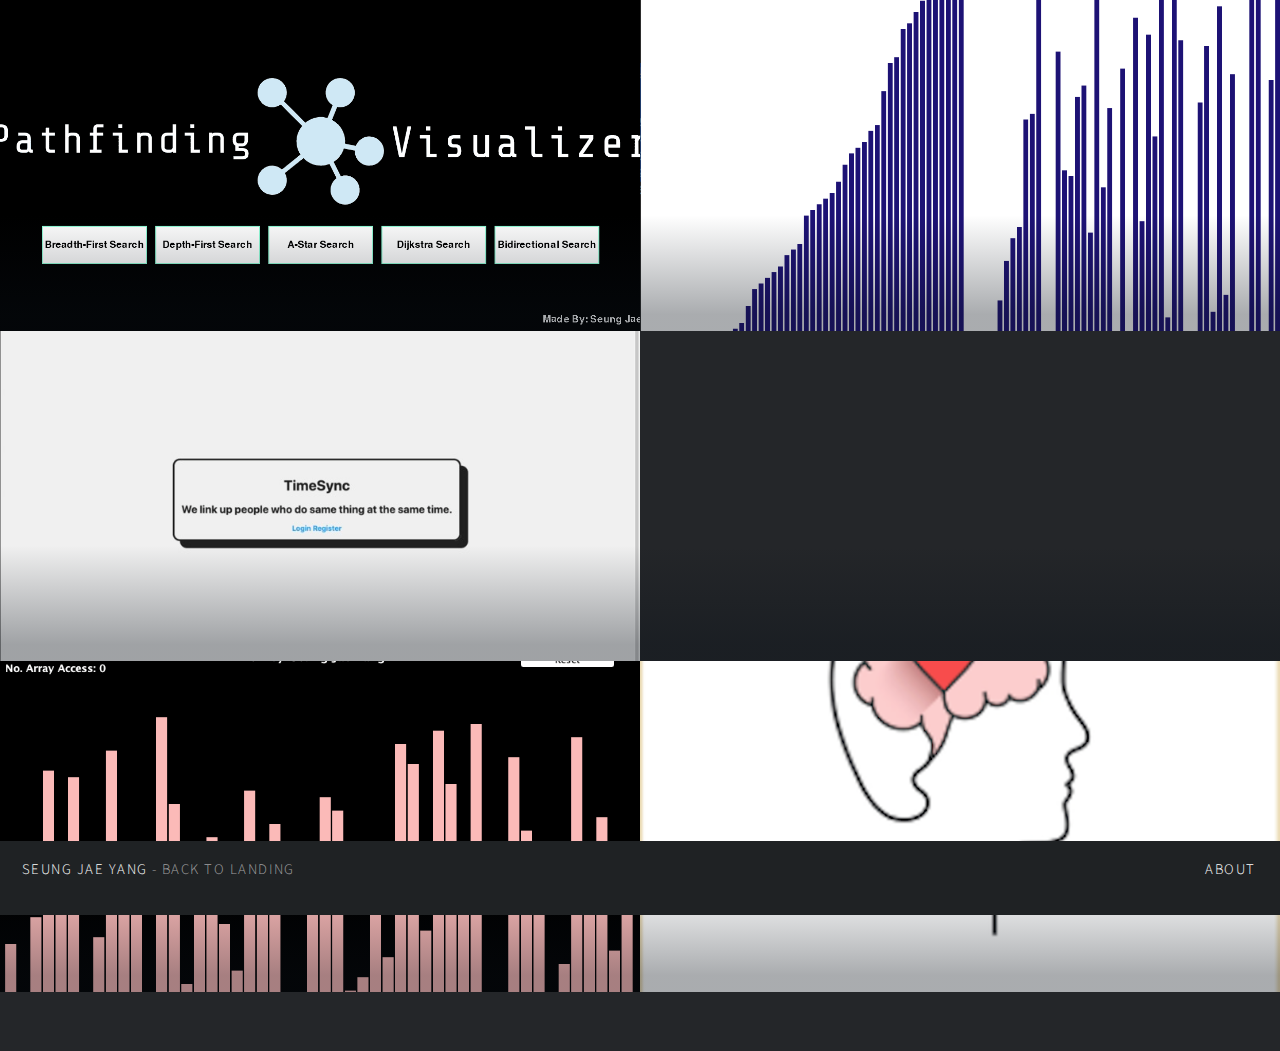
==== projects.html @ e090d608 "projects added" ====
<!DOCTYPE HTML>

<html>
	<head>
		<title>Seung Jae Yang</title>
		<meta charset="utf-8" />
		<meta name="viewport" content="width=device-width, initial-scale=1, user-scalable=no" />
		<link rel="stylesheet" href="assets/css/projects.css" />
		<noscript><link rel="stylesheet" href="assets/css/projnoscript.css" /></noscript>
	</head>
	<body class="is-preload">

		<!-- Wrapper -->
			<div id="wrapper">

				<!-- Header -->
					<header id="header">
						<h1><strong>Seung Jae Yang</strong> - <a href="index.html">Back to Landing</a></h1>
						<nav>
							<ul>
								<li><a href="#footer" class="icon solid fa-info-circle">About</a></li>
							</ul>
						</nav>
					</header>

				<!-- Main -->
					<div id="main">
						<article class="thumb">
							<a href="./assets/css/images/fulls/pathfinding.png" class="image"><img src="./assets/css/images/thumbs/PathfindingPortfolio.png" alt="" /></a>
							<div class="projectdesc">
								<h2>Pathfinding Algorithms Visualizer 
									<a href="https://github.com/seungjae02/PathfindingVisualizer" class="icon brands fa-github"></a><span class="label"></span></a>
									<a href="https://www.youtube.com/watch?v=vlqbLDaofMI&s&ab_channel=SeungJaeYangr" class="icon brands fa-youtube"></a><span class="label"></span></a>
								</h2>
								<p>An interactive <strong>Python</strong> application that visualizes five different pathfinding 
									computer algorithms for the user, including:</p>
								<li class="litem">Breadth-First Search</li>
								<li class="litem">Depth-First Search</li>
								<li class="litem">A-Star Search</li>
								<li class="litem">Dijkstra's Search</li>
								<li class="litem">Bidirectional Search</li>
							</div>
						</article>

						<article class="thumb">
							<a href="./assets/css/images/fulls/SortingPython.png" class="image"><img src="./assets/css/images/thumbs/SortingPython.png" alt="" /></a>
							<div class="projectdesc">
								<h2>Sorting Algorithms Visualizer [Python]
									<a href="https://github.com/seungjae02/Sorting-Algorithm-Visualizer" class="icon brands fa-github"></a><span class="label"></span></a>
									<a href="https://www.youtube.com/watch?v=dFHMwcinzWo&ab_channel=SeungJaeYang" class="icon brands fa-youtube"></a><span class="label"></span></a>
								</h2>
								<p>An interactive Python application that visualizes each step taken by various 
									sorting algorithms. This application visualizes:</p>
									<li class="litem">Bubble Sort</li>
									<li class="litem">Selection Sort</li>
									<li class="litem">Merge Sort</li>
									<li class="litem">Quick Sort</li>
									<li class="litem">Radix Sort</li></p>
							</div>
						</article>

						<article class="thumb">
							<a href="./assets/css/images/fulls/Timesync.jpeg" class="image"><img src="./assets/css/images/thumbs/TimesyncLanding.jpeg" alt="" /></a>
							<div class="projectdesc">
								<h2>Time Sync Web Application
									<a href="https://github.com/seungjae02/TimeSync" class="icon brands fa-github"></a><span class="label"></span></a>
									<a href="https://www.youtube.com/watch?v=Danb3oISQ84&ab_channel=SeungJaeYang" class="icon brands fa-youtube"></a><span class="label"></span></a>
									<a href="https://devpost.com/software/timesync-3tyfro" class="icon brands fa-dev"></a><span class="label"></span></a>
								</h2>
								<p>Timesync is a web app that promotes doing activities together. 
									Upon signing up, you can make daily to-do lists. 
									Timesync is capable of connecting users that are doing similar activities within similar time frames. 
									Once matches are found, users are connected through third-party social media platforms, such as Instagram.<br/> Tech stack utilized:</p>
								<li class="litem">Python</li>
								<li class="litem">Flask</li>
								<li class="litem">SQLite</li>
								<li class="litem">SQLAlchemy</li>
								<li class="litem">HTML5</li>
								<li class="litem">CSS3</li>
							</div>
						</article>

						<article class="thumb">
							<a href="./assets/css/images/fulls/Unimunch.png" class="image"><img src="./assets/css/images/thumbs/Unimunch.png" alt="" /></a>
							<div class="projectdesc">
								<h2>Unimunch Web Application
									<a href="https://github.com/seungjae02/UniMunch-Webapp" class="icon brands fa-github"></a><span class="label"></span></a>
								</h2>
								<p>A social media platform where university students can share their quick and unique food "recipes". This web application 
									was built with Model-View-Control (MVC) structure. Tech stack utilized: </p>
									<li class="litem">Ruby on Rails</li>
									<li class="litem">PostgreSQL</li>
									<li class="litem">HTML</li>
									<li class="litem">Javascript</li>
									<li class="litem">CSS</li>
									<li class="litem">Bootstrap</li><br/>
							</div>
						</article>

						<article class="thumb">
							<a href="./assets/css/images/fulls/SortingJava.png" class="image"><img src="./assets/css/images/thumbs/SortingJava.png" alt="" /></a>
							<div class="projectdesc">
								<h2>Sorting Algorithms Visualizer [Java]
									<a href="https://github.com/seungjae02/SortingAlgorithmsVisualizer" class="icon brands fa-github"></a><span class="label"></span></a>
									<a href="https://www.youtube.com/watch?v=cffeYFfyXBo&ab_channel=SeungJaeYang" class="icon brands fa-youtube"></a><span class="label"></span></a>
								</h2>
								<p>An interactive Java application that visualizes assorted sorting algorithms for the user. This application visualizes:</p>
									<li class="litem">Bubble Sort</li>
									<li class="litem">Selection Sort</li>
									<li class="litem">Insertion Sort</li>
									<li class="litem">Quick Sort</li>
							</div>
						</article>

						<article class="thumb">
							<a href="./assets/css/images/fulls/ColorMe.png" class="image"><img src="./assets/css/images/thumbs/ColorMe.png" alt="" /></a>
							<div class="projectdesc">
								<h2>ColorMe App
									<a href="https://www.youtube.com/watch?v=pkdyN1Rxsl8&ab_channel=NatalieAbraha" class="icon brands fa-youtube"></a><span class="label"></span></a>
								</h2>
								<p>Mobile application pitch to promote mental wellness. Placed top 5. <br/><br/>

									ColorMe is an 3 in one platform that combines the peak capabilities of social media, mood trackers, and mental health support to create a single app that touches on all of our generation’s psychological needs.</p>
							</div>
						</article>
					</div>

				<!-- Footer -->
					<footer id="footer" class="panel">
						<div class="inner split">
							<div>
								<section>
									<h2>I am ...</h2>
									<p><strong style="color:#00ffcc">Seung Jae Yang</strong>. Currently pursuing a Bachelor's of Applied Science in <strong style="color:#00ffcc">Computer Engineering</strong>  
										at the <a style="color:#00ffcc" href="https://www.ece.utoronto.ca/">University of Toronto</a>.<br/><br/>

										I enjoy building a range of things, social media web applications, chat bots, computer algorithms, data visualization tools, etc! <br/><br/>

										I want to build things that will deliver interesting experiences to the users.<br/><br/>

										I aspire to become a <strong style="color:#00ffcc">Software Engineer</strong>.<br/><br/>
									
									</p>
								</section>
								<section>
									<h2>Connect with me on ...</h2>
									<ul class="icons">
										<li><a href="https://www.linkedin.com/in/sj-yang/" class="icon brands fa-linkedin"><span class="label">LinkedIn</span></a></li>
										<li><a href="https://github.com/seungjae02" class="icon brands fa-github"><span class="label">Github</span></a></li>
										<li><a href="https://www.facebook.com/jay.yang.752861" class="icon brands fa-facebook-f"><span class="label">Facebook</span></a></li>
										<li><a href="seungjae.yang@mail.utoronto.ca " class="icon solid fa-envelope"><span class="label">Email</span></a></li>
									</ul>
								</section>
							</div>
							<div>
								<section>
									<img class="profilepic" src="assets/css/images/profilepic.jpg">
								</section>
							</div>
						</div>
					</footer>

			</div>

		<!-- Scripts -->
			<script src="assets/js/jquery.min.js"></script>
			<script src="assets/js/jquery.poptrox.min.js"></script>
			<script src="assets/js/browser.min.js"></script>
			<script src="assets/js/breakpoints.min.js"></script>
			<script src="assets/js/util.js"></script>
			<script src="assets/js/main.js"></script>

	</body>
</html>
---- assets/css/projects.css ----
@import url(fontawesome-all.min.css);
@import url("https://fonts.googleapis.com/css?family=Source+Sans+Pro:300,300italic,400,400italic");

/*
	Multiverse by HTML5 UP
	html5up.net | @ajlkn
	Free for personal and commercial use under the CCA 3.0 license (html5up.net/license)
*/

@-moz-keyframes spinner {
	0% {
		-moz-transform: rotate(0deg);
		-webkit-transform: rotate(0deg);
		-ms-transform: rotate(0deg);
		transform: rotate(0deg);
	}

	100% {
		-moz-transform: rotate(359deg);
		-webkit-transform: rotate(359deg);
		-ms-transform: rotate(359deg);
		transform: rotate(359deg);
	}
}

@-webkit-keyframes spinner {
	0% {
		-moz-transform: rotate(0deg);
		-webkit-transform: rotate(0deg);
		-ms-transform: rotate(0deg);
		transform: rotate(0deg);
	}

	100% {
		-moz-transform: rotate(359deg);
		-webkit-transform: rotate(359deg);
		-ms-transform: rotate(359deg);
		transform: rotate(359deg);
	}
}

@-ms-keyframes spinner {
	0% {
		-moz-transform: rotate(0deg);
		-webkit-transform: rotate(0deg);
		-ms-transform: rotate(0deg);
		transform: rotate(0deg);
	}

	100% {
		-moz-transform: rotate(359deg);
		-webkit-transform: rotate(359deg);
		-ms-transform: rotate(359deg);
		transform: rotate(359deg);
	}
}

@keyframes spinner {
	0% {
		-moz-transform: rotate(0deg);
		-webkit-transform: rotate(0deg);
		-ms-transform: rotate(0deg);
		transform: rotate(0deg);
	}

	100% {
		-moz-transform: rotate(359deg);
		-webkit-transform: rotate(359deg);
		-ms-transform: rotate(359deg);
		transform: rotate(359deg);
	}
}

html, body, div, span, applet, object,
iframe, h1, h2, h3, h4, h5, h6, p, blockquote,
pre, a, abbr, acronym, address, big, cite,
code, del, dfn, em, img, ins, kbd, q, s, samp,
small, strike, strong, sub, sup, tt, var, b,
u, i, center, dl, dt, dd, ol, ul, li, fieldset,
form, label, legend, table, caption, tbody,
tfoot, thead, tr, th, td, article, aside,
canvas, details, embed, figure, figcaption,
footer, header, hgroup, menu, nav, output, ruby,
section, summary, time, mark, audio, video {
	margin: 0;
	padding: 0;
	border: 0;
	font-size: 100%;
	font: inherit;
	vertical-align: baseline;}

article, aside, details, figcaption, figure,
footer, header, hgroup, menu, nav, section {
	display: block;}

body {
	line-height: 1;
}

ol, ul {
	list-style: none;
}

blockquote, q {
	quotes: none;
}

	blockquote:before, blockquote:after, q:before, q:after {
		content: '';
		content: none;
	}

table {
	border-collapse: collapse;
	border-spacing: 0;
}

body {
	-webkit-text-size-adjust: none;
}

mark {
	background-color: transparent;
	color: inherit;
}

input::-moz-focus-inner {
	border: 0;
	padding: 0;
}

input, select, textarea {
	-moz-appearance: none;
	-webkit-appearance: none;
	-ms-appearance: none;
	appearance: none;
}

/* Basic */

	@-ms-viewport {
		width: device-width;
	}

	body {
		-ms-overflow-style: scrollbar;
	}

	@media screen and (max-width: 480px) {

		html, body {
			min-width: 320px;
		}

	}

	html {
		box-sizing: border-box;
	}

	*, *:before, *:after {
		box-sizing: inherit;
	}

	body {
		background: #242629;
	}

		body.is-preload *, body.is-preload *:before, body.is-preload *:after {
			-moz-animation: none !important;
			-webkit-animation: none !important;
			-ms-animation: none !important;
			animation: none !important;
			-moz-transition: none !important;
			-webkit-transition: none !important;
			-ms-transition: none !important;
			transition: none !important;
		}

		body.is-resizing *, body.is-resizing *:before, body.is-resizing *:after {
			-moz-animation: none !important;
			-webkit-animation: none !important;
			-ms-animation: none !important;
			animation: none !important;
			-moz-transition: none !important;
			-webkit-transition: none !important;
			-ms-transition: none !important;
			transition: none !important;
		}

/* Type */

	body, input, select, textarea {
		color: #a0a0a1;
		font-family: "Source Sans Pro", Helvetica, sans-serif;
		font-size: 15pt;
		font-weight: 300;
		letter-spacing: 0.025em;
		line-height: 1.65;
	}

		@media screen and (max-width: 1680px) {

			body, input, select, textarea {
				font-size: 11pt;
			}

		}

	a {
		-moz-transition: color 0.2s ease-in-out, border-bottom-color 0.2s ease-in-out;
		-webkit-transition: color 0.2s ease-in-out, border-bottom-color 0.2s ease-in-out;
		-ms-transition: color 0.2s ease-in-out, border-bottom-color 0.2s ease-in-out;
		transition: color 0.2s ease-in-out, border-bottom-color 0.2s ease-in-out;
		border-bottom: dotted 1px;
		color: #34a58e;
		text-decoration: none;
	}

		a:hover {
			border-bottom-color: transparent;
			color: #34a58e !important;
		}

	strong, b {
		color: #ffffff;
		font-weight: 300;
	}

	em, i {
		font-style: italic;
	}

	p {
		margin: 0 0 2em 0;
		font-size: 1.25em;
		opacity: initial;
	}

	h1, h2, h3, h4, h5, h6 {
		color: #ffffff;
		font-weight: 300;
		letter-spacing: 0.1em;
		line-height: 1.5;
		margin: 0 0 1em 0;
		text-transform: uppercase;
	}

		h1 a, h2 a, h3 a, h4 a, h5 a, h6 a {
			color: inherit;
			text-decoration: none;
		}

	h1 {
		font-size: 2em;
	}

	h2 {
		font-size: 1.8em;
		font-weight: 500;
	}

	h3 {
		font-size: 1.1em;
	}

	h4 {
		font-size: 1em;
	}

	h5 {
		font-size: 0.9em;
	}

	h6 {
		font-size: 0.7em;
	}

	@media screen and (max-width: 736px) {

		h2 {
			font-size: 2em;
			font-weight: 500;
		}

		h3 {
			font-size: 0.9em;
		}

		h4 {
			font-size: 0.8em;
		}

		h5 {
			font-size: 0.7em;
		}

		h6 {
			font-size: 0.7em;
		}

	}

	sub {
		font-size: 0.8em;
		position: relative;
		top: 0.5em;
	}

	sup {
		font-size: 0.8em;
		position: relative;
		top: -0.5em;
	}

	blockquote {
		border-left: 4px #36383c;
		font-style: italic;
		margin: 0 0 2em 0;
		padding: 0.5em 0 0.5em 2em;
	}

	code {
		background: #34363b;
		border: solid 1px #36383c;
		font-family: "Courier New", monospace;
		font-size: 0.9em;
		margin: 0 0.25em;
		padding: 0.25em 0.65em;
	}

	pre {
		-webkit-overflow-scrolling: touch;
		font-family: "Courier New", monospace;
		font-size: 0.9em;
		margin: 0 0 2em 0;
	}

		pre code {
			display: block;
			line-height: 1.75;
			padding: 1em 1.5em;
			overflow-x: auto;
		}

	hr {
		border: 0;
		border-bottom: solid 1px #36383c;
		margin: 2em 0;
	}

		hr.major {
			margin: 3em 0;
		}

	.align-left {
		text-align: left;
	}

	.align-center {
		text-align: center;
	}

	.align-right {
		text-align: right;
	}

/* Button */

	input[type="submit"],
	input[type="reset"],
	input[type="button"],
	button,
	.button {
		-moz-appearance: none;
		-webkit-appearance: none;
		-ms-appearance: none;
		appearance: none;
		-moz-transition: background-color 0.2s ease-in-out, box-shadow 0.2s ease-in-out, color 0.2s ease-in-out;
		-webkit-transition: background-color 0.2s ease-in-out, box-shadow 0.2s ease-in-out, color 0.2s ease-in-out;
		-ms-transition: background-color 0.2s ease-in-out, box-shadow 0.2s ease-in-out, color 0.2s ease-in-out;
		transition: background-color 0.2s ease-in-out, box-shadow 0.2s ease-in-out, color 0.2s ease-in-out;
		background-color: transparent;
		border: 0;
		border-radius: 0;
		box-shadow: inset 0 0 0 2px #36383c;
		color: #ffffff !important;
		cursor: pointer;
		display: inline-block;
		font-size: 0.9em;
		font-weight: 300;
		height: 3.05556em;
		letter-spacing: 0.1em;
		line-height: 3.05556em;
		padding: 0 2.5em;
		text-align: center;
		text-decoration: none;
		text-transform: uppercase;
		white-space: nowrap;
	}

		input[type="submit"]:hover,
		input[type="reset"]:hover,
		input[type="button"]:hover,
		button:hover,
		.button:hover {
			box-shadow: inset 0 0 0 2px #34a58e;
			color: #34a58e !important;
		}

			input[type="submit"]:hover:active,
			input[type="reset"]:hover:active,
			input[type="button"]:hover:active,
			button:hover:active,
			.button:hover:active {
				background-color: rgba(52, 165, 142, 0.15);
				color: #34a58e !important;
			}

		input[type="submit"].icon,
		input[type="reset"].icon,
		input[type="button"].icon,
		button.icon,
		.button.icon {
			padding-left: 1.35em;
		}

			input[type="submit"].icon:before,
			input[type="reset"].icon:before,
			input[type="button"].icon:before,
			button.icon:before,
			.button.icon:before {
				margin-right: 0.5em;
			}

		input[type="submit"].fit,
		input[type="reset"].fit,
		input[type="button"].fit,
		button.fit,
		.button.fit {
			width: 100%;
		}

		input[type="submit"].small,
		input[type="reset"].small,
		input[type="button"].small,
		button.small,
		.button.small {
			font-size: 0.8em;
		}

		input[type="submit"].large,
		input[type="reset"].large,
		input[type="button"].large,
		button.large,
		.button.large {
			font-size: 1.35em;
		}

		input[type="submit"].primary,
		input[type="reset"].primary,
		input[type="button"].primary,
		button.primary,
		.button.primary {
			background-color: #34a58e;
			box-shadow: none;
		}

			input[type="submit"].primary:hover,
			input[type="reset"].primary:hover,
			input[type="button"].primary:hover,
			button.primary:hover,
			.button.primary:hover {
				background-color: #47c5ab;
				color: #ffffff !important;
			}

				input[type="submit"].primary:hover:active,
				input[type="reset"].primary:hover:active,
				input[type="button"].primary:hover:active,
				button.primary:hover:active,
				.button.primary:hover:active {
					background-color: #287e6d;
				}

		input[type="submit"].disabled, input[type="submit"]:disabled,
		input[type="reset"].disabled,
		input[type="reset"]:disabled,
		input[type="button"].disabled,
		input[type="button"]:disabled,
		button.disabled,
		button:disabled,
		.button.disabled,
		.button:disabled {
			pointer-events: none;
			opacity: 0.35;
		}

/* Form */

	form {
		margin: 0 0 2em 0;
	}

		form > :last-child {
			margin-bottom: 0;
		}

		form > .fields {
			display: -moz-flex;
			display: -webkit-flex;
			display: -ms-flex;
			display: flex;
			-moz-flex-wrap: wrap;
			-webkit-flex-wrap: wrap;
			-ms-flex-wrap: wrap;
			flex-wrap: wrap;
			width: calc(100% + 3em);
			margin: -1.5em 0 2em -1.5em;
		}

			form > .fields > .field {
				-moz-flex-grow: 0;
				-webkit-flex-grow: 0;
				-ms-flex-grow: 0;
				flex-grow: 0;
				-moz-flex-shrink: 0;
				-webkit-flex-shrink: 0;
				-ms-flex-shrink: 0;
				flex-shrink: 0;
				padding: 1.5em 0 0 1.5em;
				width: calc(100% - 1.5em);
			}

				form > .fields > .field.half {
					width: calc(50% - 0.75em);
				}

				form > .fields > .field.third {
					width: calc(100%/3 - 0.5em);
				}

				form > .fields > .field.quarter {
					width: calc(25% - 0.375em);
				}

		@media screen and (max-width: 736px) {

			form > .fields {
				width: calc(100% + 3em);
				margin: -1.5em 0 2em -1.5em;
			}

				form > .fields > .field {
					padding: 1.5em 0 0 1.5em;
					width: calc(100% - 1.5em);
				}

					form > .fields > .field.half {
						width: calc(100% - 1.5em);
					}

					form > .fields > .field.third {
						width: calc(100% - 1.5em);
					}

					form > .fields > .field.quarter {
						width: calc(100% - 1.5em);
					}

		}

	label {
		color: #ffffff;
		display: block;
		font-size: 0.9em;
		font-weight: 300;
		margin: 0 0 1em 0;
	}

	input[type="text"],
	input[type="password"],
	input[type="email"],
	input[type="tel"],
	input[type="search"],
	input[type="url"],
	select,
	textarea {
		-moz-appearance: none;
		-webkit-appearance: none;
		-ms-appearance: none;
		appearance: none;
		background: #34363b;
		border: 0;
		border-radius: 0;
		color: #a0a0a1;
		display: block;
		outline: 0;
		padding: 0 1em;
		text-decoration: none;
		width: 100%;
	}

		input[type="text"]:invalid,
		input[type="password"]:invalid,
		input[type="email"]:invalid,
		input[type="tel"]:invalid,
		input[type="search"]:invalid,
		input[type="url"]:invalid,
		select:invalid,
		textarea:invalid {
			box-shadow: none;
		}

		input[type="text"]:focus,
		input[type="password"]:focus,
		input[type="email"]:focus,
		input[type="tel"]:focus,
		input[type="search"]:focus,
		input[type="url"]:focus,
		select:focus,
		textarea:focus {
			box-shadow: inset 0 0 0 2px #34a58e;
		}

	select {
		background-image: url("data:image/svg+xml;charset=utf8,%3Csvg xmlns='http://www.w3.org/2000/svg' width='40' height='40' preserveAspectRatio='none' viewBox='0 0 40 40'%3E%3Cpath d='M9.4,12.3l10.4,10.4l10.4-10.4c0.2-0.2,0.5-0.4,0.9-0.4c0.3,0,0.6,0.1,0.9,0.4l3.3,3.3c0.2,0.2,0.4,0.5,0.4,0.9 c0,0.4-0.1,0.6-0.4,0.9L20.7,31.9c-0.2,0.2-0.5,0.4-0.9,0.4c-0.3,0-0.6-0.1-0.9-0.4L4.3,17.3c-0.2-0.2-0.4-0.5-0.4-0.9 c0-0.4,0.1-0.6,0.4-0.9l3.3-3.3c0.2-0.2,0.5-0.4,0.9-0.4S9.1,12.1,9.4,12.3z' fill='%2336383c' /%3E%3C/svg%3E");
		background-size: 1.25rem;
		background-repeat: no-repeat;
		background-position: calc(100% - 1rem) center;
		height: 2.75em;
		padding-right: 2.75em;
		text-overflow: ellipsis;
	}

		select option {
			color: #ffffff;
			background: #242629;
		}

		select:focus::-ms-value {
			background-color: transparent;
		}

		select::-ms-expand {
			display: none;
		}

	input[type="text"],
	input[type="password"],
	input[type="email"],
	input[type="tel"],
	input[type="search"],
	input[type="url"],
	select {
		height: 2.75em;
	}

	textarea {
		padding: 0.75em 1em;
	}

	input[type="checkbox"],
	input[type="radio"] {
		-moz-appearance: none;
		-webkit-appearance: none;
		-ms-appearance: none;
		appearance: none;
		display: block;
		float: left;
		margin-right: -2em;
		opacity: 0;
		width: 1em;
		z-index: -1;
	}

		input[type="checkbox"] + label,
		input[type="radio"] + label {
			text-decoration: none;
			color: #a0a0a1;
			cursor: pointer;
			display: inline-block;
			font-size: 1em;
			font-weight: 300;
			padding-left: 2.4em;
			padding-right: 0.75em;
			position: relative;
		}

			input[type="checkbox"] + label:before,
			input[type="radio"] + label:before {
				-moz-osx-font-smoothing: grayscale;
				-webkit-font-smoothing: antialiased;
				display: inline-block;
				font-style: normal;
				font-variant: normal;
				text-rendering: auto;
				line-height: 1;
				text-transform: none !important;
				font-family: 'Font Awesome 5 Free';
				font-weight: 900;
			}

			input[type="checkbox"] + label:before,
			input[type="radio"] + label:before {
				background: #34363b;
				content: '';
				display: inline-block;
				font-size: 0.8em;
				height: 2.0625em;
				left: 0;
				line-height: 2.0625em;
				position: absolute;
				text-align: center;
				top: 0;
				width: 2.0625em;
			}

		input[type="checkbox"]:checked + label:before,
		input[type="radio"]:checked + label:before {
			background: #34a58e;
			border-color: #34a58e;
			color: #ffffff;
			content: '\f00c';
		}

		input[type="checkbox"]:focus + label:before,
		input[type="radio"]:focus + label:before {
			box-shadow: 0 0 0 2px #34a58e;
		}

	input[type="radio"] + label:before {
		border-radius: 100%;
	}

	::-webkit-input-placeholder {
		color: #707071 !important;
		opacity: 1.0;
	}

	:-moz-placeholder {
		color: #707071 !important;
		opacity: 1.0;
	}

	::-moz-placeholder {
		color: #707071 !important;
		opacity: 1.0;
	}

	:-ms-input-placeholder {
		color: #707071 !important;
		opacity: 1.0;
	}

/* Icon */

	.icon {
		text-decoration: none;
		border-bottom: none;
		position: relative;
	}

		.icon:before {
			-moz-osx-font-smoothing: grayscale;
			-webkit-font-smoothing: antialiased;
			display: inline-block;
			font-style: normal;
			font-variant: normal;
			text-rendering: auto;
			line-height: 1;
			text-transform: none !important;
			font-family: 'Font Awesome 5 Free';
			font-weight: 400;
		}

		.icon > .label {
			display: none;
		}

		.icon:before {
			line-height: inherit;
		}

		.icon.solid:before {
			font-weight: 900;
		}

		.icon.brands:before {
			font-family: 'Font Awesome 5 Brands';
		}

/* List */

	ol {
		list-style: decimal;
		margin: 0 0 2em 0;
		padding-left: 1.25em;
	}

		ol li {
			padding-left: 0.25em;
		}

	ul {
		list-style: disc;
		margin: 0 0 2em 0;
		padding-left: 1em;
	}

		ul li {
			padding-left: 0.5em;
		}

		ul.alt {
			list-style: none;
			padding-left: 0;
		}

			ul.alt li {
				border-top: solid 1px #36383c;
				padding: 0.5em 0;
			}

				ul.alt li:first-child {
					border-top: 0;
					padding-top: 0;
				}

	dl {
		margin: 0 0 2em 0;
	}

		dl dt {
			display: block;
			font-weight: 300;
			margin: 0 0 1em 0;
		}

		dl dd {
			margin-left: 2em;
		}

/* Actions */

	ul.actions {
		display: -moz-flex;
		display: -webkit-flex;
		display: -ms-flex;
		display: flex;
		cursor: default;
		list-style: none;
		margin-left: -1em;
		padding-left: 0;
	}

		ul.actions li {
			padding: 0 0 0 1em;
			vertical-align: middle;
		}

		ul.actions.special {
			-moz-justify-content: center;
			-webkit-justify-content: center;
			-ms-justify-content: center;
			justify-content: center;
			width: 100%;
			margin-left: 0;
		}

			ul.actions.special li:first-child {
				padding-left: 0;
			}

		ul.actions.stacked {
			-moz-flex-direction: column;
			-webkit-flex-direction: column;
			-ms-flex-direction: column;
			flex-direction: column;
			margin-left: 0;
		}

			ul.actions.stacked li {
				padding: 1.3em 0 0 0;
			}

				ul.actions.stacked li:first-child {
					padding-top: 0;
				}

		ul.actions.fit {
			width: calc(100% + 1em);
		}

			ul.actions.fit li {
				-moz-flex-grow: 1;
				-webkit-flex-grow: 1;
				-ms-flex-grow: 1;
				flex-grow: 1;
				-moz-flex-shrink: 1;
				-webkit-flex-shrink: 1;
				-ms-flex-shrink: 1;
				flex-shrink: 1;
				width: 100%;
			}

				ul.actions.fit li > * {
					width: 100%;
				}

			ul.actions.fit.stacked {
				width: 100%;
			}

		@media screen and (max-width: 480px) {

			ul.actions:not(.fixed) {
				-moz-flex-direction: column;
				-webkit-flex-direction: column;
				-ms-flex-direction: column;
				flex-direction: column;
				margin-left: 0;
				width: 100% !important;
			}

				ul.actions:not(.fixed) li {
					-moz-flex-grow: 1;
					-webkit-flex-grow: 1;
					-ms-flex-grow: 1;
					flex-grow: 1;
					-moz-flex-shrink: 1;
					-webkit-flex-shrink: 1;
					-ms-flex-shrink: 1;
					flex-shrink: 1;
					padding: 1em 0 0 0;
					text-align: center;
					width: 100%;
				}

					ul.actions:not(.fixed) li > * {
						width: 100%;
					}

					ul.actions:not(.fixed) li:first-child {
						padding-top: 0;
					}

					ul.actions:not(.fixed) li input[type="submit"],
					ul.actions:not(.fixed) li input[type="reset"],
					ul.actions:not(.fixed) li input[type="button"],
					ul.actions:not(.fixed) li button,
					ul.actions:not(.fixed) li .button {
						width: 100%;
					}

						ul.actions:not(.fixed) li input[type="submit"].icon:before,
						ul.actions:not(.fixed) li input[type="reset"].icon:before,
						ul.actions:not(.fixed) li input[type="button"].icon:before,
						ul.actions:not(.fixed) li button.icon:before,
						ul.actions:not(.fixed) li .button.icon:before {
							margin-left: -0.5rem;
						}

		}

/* Icons */

	ul.icons {
		cursor: default;
		list-style: none;
		padding-left: 0;
	}

		ul.icons li {
			display: inline-block;
			padding: 0 1em 0 0;
		}

			ul.icons li:last-child {
				padding-right: 0;
			}

			ul.icons li .icon {
				color: #505051;
			}

				ul.icons li .icon:before {
					font-size: 1.5em;
				}

/* Table */

	.table-wrapper {
		-webkit-overflow-scrolling: touch;
		overflow-x: auto;
	}

	table {
		margin: 0 0 2em 0;
		width: 100%;
	}

		table tbody tr {
			border: solid 1px #36383c;
			border-left: 0;
			border-right: 0;
		}

			table tbody tr:nth-child(2n + 1) {
				background-color: #34363b;
			}

		table td {
			padding: 0.75em 0.75em;
		}

		table th {
			color: #ffffff;
			font-size: 0.9em;
			font-weight: 300;
			padding: 0 0.75em 0.75em 0.75em;
			text-align: left;
		}

		table thead {
			border-bottom: solid 2px #36383c;
		}

		table tfoot {
			border-top: solid 2px #36383c;
		}

		table.alt {
			border-collapse: separate;
		}

			table.alt tbody tr td {
				border: solid 1px #36383c;
				border-left-width: 0;
				border-top-width: 0;
			}

				table.alt tbody tr td:first-child {
					border-left-width: 1px;
				}

			table.alt tbody tr:first-child td {
				border-top-width: 1px;
			}

			table.alt thead {
				border-bottom: 0;
			}

			table.alt tfoot {
				border-top: 0;
			}

/* Panel */

	.panel {
		padding: 4em 4em 2em 4em ;
		-moz-transform: translateY(100vh);
		-webkit-transform: translateY(100vh);
		-ms-transform: translateY(100vh);
		transform: translateY(100vh);
		-moz-transition: -moz-transform 0.5s ease;
		-webkit-transition: -webkit-transform 0.5s ease;
		-ms-transition: -ms-transform 0.5s ease;
		transition: transform 0.5s ease;
		-webkit-overflow-scrolling: touch;
		background: rgba(36, 38, 41, 0.975);
		bottom: 4em;
		left: 0;
		max-height: calc(80vh - 4em);
		overflow-y: auto;
		position: fixed;
		width: 100%;
		z-index: 10001;
	}

		.panel.active {
			-moz-transform: translateY(1px);
			-webkit-transform: translateY(1px);
			-ms-transform: translateY(1px);
			transform: translateY(1px);
		}

		.panel > .inner {
			margin: 0 auto;
			max-width: 100%;
			width: 75em;
		}

			.panel > .inner.split {
				display: -moz-flex;
				display: -webkit-flex;
				display: -ms-flex;
				display: flex;
			}

				.panel > .inner.split > div {
					margin-left: 4em;
					width: 50%;
				}

				.panel > .inner.split > :first-child {
					margin-left: 0;
				}

		.panel > .closer {
			-moz-transition: opacity 0.2s ease-in-out;
			-webkit-transition: opacity 0.2s ease-in-out;
			-ms-transition: opacity 0.2s ease-in-out;
			transition: opacity 0.2s ease-in-out;
			background-image: url("images/close.svg");
			background-position: center;
			background-repeat: no-repeat;
			background-size: 3em;
			cursor: pointer;
			height: 5em;
			opacity: 0.25;
			position: absolute;
			right: 0;
			top: 0;
			width: 5em;
			z-index: 2;
		}

			.panel > .closer:hover {
				opacity: 1.0;
			}

		@media screen and (max-width: 1280px) {

			.panel {
				padding: 3em 3em 1em 3em ;
			}

				.panel > .inner.split > div {
					margin-left: 3em;
				}

				.panel > .closer {
					background-size: 2.5em;
					background-position: 75% 25%;
				}

		}

		@media screen and (max-width: 980px) {

			.panel > .inner.split {
				-moz-flex-direction: column;
				-webkit-flex-direction: column;
				-ms-flex-direction: column;
				flex-direction: column;
			}

				.panel > .inner.split > div {
					margin-left: 0;
					width: 100%;
				}

		}

		@media screen and (max-width: 736px) {

			.panel {
				-moz-transform: translateY(-100vh);
				-webkit-transform: translateY(-100vh);
				-ms-transform: translateY(-100vh);
				transform: translateY(-100vh);
				padding: 4em 2em 2em 2em ;
				bottom: auto;
				top: calc(4em - 1px);
			}

				.panel.active {
					-moz-transform: translateY(0);
					-webkit-transform: translateY(0);
					-ms-transform: translateY(0);
					transform: translateY(0);
				}

		}

/* Poptrox Popup */

	.poptrox-overlay {
		-webkit-tap-highlight-color: rgba(255, 255, 255, 0);
	}

	.poptrox-popup {
		background: rgba(31, 34, 36, 0.925);
		box-shadow: 0 1em 3em 0.5em rgba(0, 0, 0, 0.25);
		cursor: default;
	}

		.poptrox-popup:before {
			-moz-transition: opacity 0.2s ease-in-out;
			-webkit-transition: opacity 0.2s ease-in-out;
			-ms-transition: opacity 0.2s ease-in-out;
			transition: opacity 0.2s ease-in-out;
			background-image: -moz-linear-gradient(to left, rgba(31,34,36,0.35), rgba(31,34,36,0) 10em, rgba(31,34,36,0)), -moz-linear-gradient(to right, rgba(31,34,36,0.35), rgba(31,34,36,0) 10em, rgba(31,34,36,0));
			background-image: -webkit-linear-gradient(to left, rgba(31,34,36,0.35), rgba(31,34,36,0) 10em, rgba(31,34,36,0)), -webkit-linear-gradient(to right, rgba(31,34,36,0.35), rgba(31,34,36,0) 10em, rgba(31,34,36,0));
			background-image: -ms-linear-gradient(to left, rgba(31,34,36,0.35), rgba(31,34,36,0) 10em, rgba(31,34,36,0)), -ms-linear-gradient(to right, rgba(31,34,36,0.35), rgba(31,34,36,0) 10em, rgba(31,34,36,0));
			background-image: linear-gradient(to left, rgba(31,34,36,0.35), rgba(31,34,36,0) 10em, rgba(31,34,36,0)), linear-gradient(to right, rgba(31,34,36,0.35), rgba(31,34,36,0) 10em, rgba(31,34,36,0));
			content: '';
			display: block;
			height: 100%;
			left: 0;
			position: absolute;
			top: 0;
			width: 100%;
			z-index: 1;
			opacity: 1;
		}

		.poptrox-popup .closer {
			-moz-transition: opacity 0.2s ease-in-out;
			-webkit-transition: opacity 0.2s ease-in-out;
			-ms-transition: opacity 0.2s ease-in-out;
			transition: opacity 0.2s ease-in-out;
			background-image: url("images/close.svg");
			background-position: center;
			background-repeat: no-repeat;
			background-size: 3em;
			height: 5em;
			opacity: 0;
			position: absolute;
			right: 0;
			top: 0;
			width: 5em;
			z-index: 2;
		}

		.poptrox-popup .nav-previous,
		.poptrox-popup .nav-next {
			-moz-transition: opacity 0.2s ease-in-out;
			-webkit-transition: opacity 0.2s ease-in-out;
			-ms-transition: opacity 0.2s ease-in-out;
			transition: opacity 0.2s ease-in-out;
			background-image: url("images/arrow.svg");
			background-position: center;
			background-repeat: no-repeat;
			background-size: 5em;
			cursor: pointer;
			height: 8em;
			margin-top: -4em;
			opacity: 0;
			position: absolute;
			top: 50%;
			width: 6em;
			z-index: 2;
		}

		.poptrox-popup .nav-previous {
			-moz-transform: scaleX(-1);
			-webkit-transform: scaleX(-1);
			-ms-transform: scaleX(-1);
			transform: scaleX(-1);
			left: 0;
		}

		.poptrox-popup .nav-next {
			right: 0;
		}

		.poptrox-popup .caption {
			padding: 2em 2em 0.1em 2em ;
			background-image: -moz-linear-gradient(to top, rgba(16,16,16,0.45) 25%, rgba(16,16,16,0) 100%);
			background-image: -webkit-linear-gradient(to top, rgba(16,16,16,0.45) 25%, rgba(16,16,16,0) 100%);
			background-image: -ms-linear-gradient(to top, rgba(16,16,16,0.45) 25%, rgba(16,16,16,0) 100%);
			background-image: linear-gradient(to top, rgba(16,16,16,0.45) 25%, rgba(16,16,16,0) 100%);
			bottom: 0;
			cursor: default;
			left: 0;
			position: absolute;
			text-align: left;
			width: 100%;
			z-index: 2;
		}

			.poptrox-popup .caption h2, .poptrox-popup .caption h3, .poptrox-popup .caption h4, .poptrox-popup .caption h5, .poptrox-popup .caption h6 {
				margin: 0 0 0.5em 0;
			}

			.poptrox-popup .caption p {
				color: #ffffff;
			}

		.poptrox-popup .loader {
			-moz-animation: spinner 1s infinite linear !important;
			-webkit-animation: spinner 1s infinite linear !important;
			-ms-animation: spinner 1s infinite linear !important;
			animation: spinner 1s infinite linear !important;
			background-image: url("images/spinner.svg");
			background-position: center;
			background-repeat: no-repeat;
			background-size: contain;
			display: block;
			font-size: 2em;
			height: 2em;
			left: 50%;
			line-height: 2em;
			margin: -1em 0 0 -1em;
			opacity: 0.25;
			position: absolute;
			text-align: center;
			top: 50%;
			width: 2em;
		}

		.poptrox-popup:hover .closer,
		.poptrox-popup:hover .nav-previous,
		.poptrox-popup:hover .nav-next {
			opacity: 0.5;
		}

			.poptrox-popup:hover .closer:hover,
			.poptrox-popup:hover .nav-previous:hover,
			.poptrox-popup:hover .nav-next:hover {
				opacity: 1.0;
			}

		.poptrox-popup.loading:before {
			opacity: 0;
		}

		body.touch .poptrox-popup .closer,
		body.touch .poptrox-popup .nav-previous,
		body.touch .poptrox-popup .nav-next {
			opacity: 1.0 !important;
		}

		@media screen and (max-width: 980px) {

			.poptrox-popup .closer {
				background-size: 3em;
			}

			.poptrox-popup .nav-previous,
			.poptrox-popup .nav-next {
				background-size: 4em;
			}

		}

		@media screen and (max-width: 736px) {

			.poptrox-popup:before {
				display: none;
			}

			.poptrox-popup .caption {
				display: none !important;
			}

			.poptrox-popup .closer,
			.poptrox-popup .nav-previous,
			.poptrox-popup .nav-next {
				display: none !important;
			}

		}

/* Wrapper */

	#wrapper {
		-moz-transition: -moz-filter 0.5s ease, -webkit-filter 0.5s ease, -ms-filter 0.5s ease, -moz-filter 0.5s ease;
		-webkit-transition: -moz-filter 0.5s ease, -webkit-filter 0.5s ease, -ms-filter 0.5s ease, -webkit-filter 0.5s ease;
		-ms-transition: -moz-filter 0.5s ease, -webkit-filter 0.5s ease, -ms-filter 0.5s ease, -ms-filter 0.5s ease;
		transition: -moz-filter 0.5s ease, -webkit-filter 0.5s ease, -ms-filter 0.5s ease, filter 0.5s ease;
		position: relative;
	}

		#wrapper:after {
			pointer-events: none;
			-moz-transition: opacity 0.5s ease, visibility 0.5s;
			-webkit-transition: opacity 0.5s ease, visibility 0.5s;
			-ms-transition: opacity 0.5s ease, visibility 0.5s;
			transition: opacity 0.5s ease, visibility 0.5s;
			background: rgba(36, 38, 41, 0.5);
			content: '';
			display: block;
			height: 100%;
			left: 0;
			opacity: 0;
			position: absolute;
			top: 0;
			visibility: hidden;
			width: 100%;
			z-index: 1;
		}

			body.ie #wrapper:after {
				background: rgba(36, 38, 41, 0.8);
			}

		body.modal-active #wrapper {
			-moz-filter: blur(8px);
			-webkit-filter: blur(8px);
			-ms-filter: blur(8px);
			filter: blur(8px);
		}

			body.modal-active #wrapper:after {
				pointer-events: auto;
				opacity: 1;
				visibility: visible;
				z-index: 10003;
			}

		#wrapper:before {
			-moz-animation: spinner 1s infinite linear !important;
			-webkit-animation: spinner 1s infinite linear !important;
			-ms-animation: spinner 1s infinite linear !important;
			animation: spinner 1s infinite linear !important;
			pointer-events: none;
			-moz-transition: top 0.75s ease-in-out, opacity 0.35s ease-out, visibility 0.35s;
			-webkit-transition: top 0.75s ease-in-out, opacity 0.35s ease-out, visibility 0.35s;
			-ms-transition: top 0.75s ease-in-out, opacity 0.35s ease-out, visibility 0.35s;
			transition: top 0.75s ease-in-out, opacity 0.35s ease-out, visibility 0.35s;
			background-image: url("images/spinner.svg");
			background-position: center;
			background-repeat: no-repeat;
			background-size: contain;
			content: '';
			display: block;
			font-size: 2em;
			height: 2em;
			left: 50%;
			line-height: 2em;
			margin: -1em 0 0 -1em;
			opacity: 0;
			position: fixed;
			text-align: center;
			top: 75%;
			visibility: hidden;
			width: 2em;
		}

		body.is-preload #wrapper:before {
			-moz-transition: opacity 1s ease-out !important;
			-webkit-transition: opacity 1s ease-out !important;
			-ms-transition: opacity 1s ease-out !important;
			transition: opacity 1s ease-out !important;
			-moz-transition-delay: 0.5s !important;
			-webkit-transition-delay: 0.5s !important;
			-ms-transition-delay: 0.5s !important;
			transition-delay: 0.5s !important;
			opacity: 0.25;
			top: 50%;
			visibility: visible;
		}

/* Header */

	body {
		padding: 0 0 4em 0;
	}

	#header {
		-moz-transform: translateY(0);
		-webkit-transform: translateY(0);
		-ms-transform: translateY(0);
		transform: translateY(0);
		-moz-transition: -moz-transform 1s ease;
		-webkit-transition: -webkit-transform 1s ease;
		-ms-transition: -ms-transform 1s ease;
		transition: transform 1s ease;
		-moz-user-select: none;
		-ms-user-select: none;
		-webkit-user-select: none;
		background: #1f2224;
		bottom: -1em;
		height: 5em;
		left: 0;
		line-height: 4em;
		padding: 0 1.5em;
		position: fixed;
		user-select: none;
		width: 100%;
		z-index: 10002;
	}

		body.is-preload #header {
			-moz-transform: translateY(4em);
			-webkit-transform: translateY(4em);
			-ms-transform: translateY(4em);
			transform: translateY(4em);
		}

		#header h1 {
			color: #a0a0a1;
			display: inline-block;
			font-size: 1em;
			line-height: 1;
			margin: 0;
			vertical-align: middle;
		}

			#header h1 a {
				border: 0;
				color: inherit;
			}

				#header h1 a:hover {
					color: inherit !important;
				}

		#header nav {
			position: absolute;
			right: 0;
			top: 0;
		}

			#header nav > ul {
				list-style: none;
				margin: 0;
				padding: 0;
			}

				#header nav > ul > li {
					display: inline-block;
					padding: 0;
				}

					#header nav > ul > li a {
						-moz-transition: background-color 0.5s ease;
						-webkit-transition: background-color 0.5s ease;
						-ms-transition: background-color 0.5s ease;
						transition: background-color 0.5s ease;
						border: 0;
						color: #ffffff;
						display: inline-block;
						letter-spacing: 0.1em;
						padding: 0 1.65em;
						text-transform: uppercase;
					}

						#header nav > ul > li a.icon:before {
							color: #505051;
							float: right;
							margin-left: 0.75em;
						}

						#header nav > ul > li a:hover {
							color: #ffffff !important;
						}

						#header nav > ul > li a.active {
							background-color: #242629;
						}

	@media screen and (max-width: 736px) {

		body {
			padding: 4em 0 0 0;
		}

		#header {
			-moz-transform: translateY(0);
			-webkit-transform: translateY(0);
			-ms-transform: translateY(0);
			transform: translateY(0);
			bottom: auto;
			height: 4em;
			padding: 0 1em;
			top: 0;
		}

			body.is-preload #header {
				-moz-transform: translateY(-3.4em);
				-webkit-transform: translateY(-3.4em);
				-ms-transform: translateY(-3.4em);
				transform: translateY(-3.4em);
			}

			#header h1 {
				font-size: 0.9em;
			}

			#header nav > ul > li a {
				font-size: 0.9em;
				padding: 0 1.15em;
			}

	}

/* Main */

	#main {
		-moz-transition: -moz-filter 0.5s ease, -webkit-filter 0.5s ease, -ms-filter 0.5s ease, -moz-filter 0.5s ease;
		-webkit-transition: -moz-filter 0.5s ease, -webkit-filter 0.5s ease, -ms-filter 0.5s ease, -webkit-filter 0.5s ease;
		-ms-transition: -moz-filter 0.5s ease, -webkit-filter 0.5s ease, -ms-filter 0.5s ease, -ms-filter 0.5s ease;
		transition: -moz-filter 0.5s ease, -webkit-filter 0.5s ease, -ms-filter 0.5s ease, filter 0.5s ease;
		display: -moz-flex;
		display: -webkit-flex;
		display: -ms-flex;
		display: flex;
		-moz-flex-wrap: wrap;
		-webkit-flex-wrap: wrap;
		-ms-flex-wrap: wrap;
		flex-wrap: wrap;
		-webkit-tap-highlight-color: rgba(255, 255, 255, 0);
	}

		#main .thumb {
			-moz-transition: opacity 1.25s ease-in-out;
			-webkit-transition: opacity 1.25s ease-in-out;
			-ms-transition: opacity 1.25s ease-in-out;
			transition: opacity 1.25s ease-in-out;
			pointer-events: auto;
			-webkit-tap-highlight-color: rgba(255, 255, 255, 0);
			opacity: 1;
			overflow: hidden;
			position: relative;
		}

			#main .thumb:after {
				background-image: -moz-linear-gradient(to top, rgba(10,17,25,0.35) 5%, rgba(10,17,25,0) 35%);
				background-image: -webkit-linear-gradient(to top, rgba(10,17,25,0.35) 5%, rgba(10,17,25,0) 35%);
				background-image: -ms-linear-gradient(to top, rgba(10,17,25,0.35) 5%, rgba(10,17,25,0) 35%);
				background-image: linear-gradient(to top, rgba(10,17,25,0.35) 5%, rgba(10,17,25,0) 35%);
				pointer-events: none;
				background-size: cover;
				content: '';
				display: block;
				height: 100%;
				left: 0;
				position: absolute;
				top: 0;
				width: 100%;
			}

			#main .thumb > .image {
				-webkit-tap-highlight-color: rgba(255, 255, 255, 0);
				background-position: center;
				background-repeat: no-repeat;
				background-size: cover;
				border: 0;
				height: 100%;
				left: 0;
				position: absolute;
				top: 0;
				width: 100%;
			}

			#main .thumb > h2 {
				pointer-events: none;
				bottom: 1.875em;
				font-size: 1em;
				left: 2.1875em;
				margin: 0;
				position: absolute;
				z-index: 1;
			}

			#main .thumb > .projectdesc {
				display: none;
			}

		#main:after {
			pointer-events: none;
			-moz-transition: opacity 0.5s ease, visibility 0.5s;
			-webkit-transition: opacity 0.5s ease, visibility 0.5s;
			-ms-transition: opacity 0.5s ease, visibility 0.5s;
			transition: opacity 0.5s ease, visibility 0.5s;
			background: rgba(36, 38, 41, 0.25);
			content: '';
			display: block;
			height: 100%;
			left: 0;
			opacity: 0;
			position: absolute;
			top: 0;
			visibility: hidden;
			width: 100%;
			z-index: 1;
		}

			body.ie #main:after {
				background: rgba(36, 38, 41, 0.55);
			}

		body.content-active #main {
			-moz-filter: blur(6px);
			-webkit-filter: blur(6px);
			-ms-filter: blur(6px);
			filter: blur(6px);
		}

			body.content-active #main:after {
				pointer-events: auto;
				opacity: 1;
				visibility: visible;
			}

		body.is-preload #main .thumb {
			pointer-events: none;
			opacity: 0;
		}

		#main .thumb {
			-moz-transition-delay: 2.525s;
			-webkit-transition-delay: 2.525s;
			-ms-transition-delay: 2.525s;
			transition-delay: 2.525s;
			height: calc(40vh - 2em);
			min-height: 20em;
			width: 25%;
		}

			#main .thumb:nth-child(1) {
				-moz-transition-delay: 0.65s;
				-webkit-transition-delay: 0.65s;
				-ms-transition-delay: 0.65s;
				transition-delay: 0.65s;
			}

			#main .thumb:nth-child(2) {
				-moz-transition-delay: 0.8s;
				-webkit-transition-delay: 0.8s;
				-ms-transition-delay: 0.8s;
				transition-delay: 0.8s;
			}

			#main .thumb:nth-child(3) {
				-moz-transition-delay: 0.95s;
				-webkit-transition-delay: 0.95s;
				-ms-transition-delay: 0.95s;
				transition-delay: 0.95s;
			}

			#main .thumb:nth-child(4) {
				-moz-transition-delay: 1.1s;
				-webkit-transition-delay: 1.1s;
				-ms-transition-delay: 1.1s;
				transition-delay: 1.1s;
			}

			#main .thumb:nth-child(5) {
				-moz-transition-delay: 1.25s;
				-webkit-transition-delay: 1.25s;
				-ms-transition-delay: 1.25s;
				transition-delay: 1.25s;
			}

			#main .thumb:nth-child(6) {
				-moz-transition-delay: 1.4s;
				-webkit-transition-delay: 1.4s;
				-ms-transition-delay: 1.4s;
				transition-delay: 1.4s;
			}

			#main .thumb:nth-child(7) {
				-moz-transition-delay: 1.55s;
				-webkit-transition-delay: 1.55s;
				-ms-transition-delay: 1.55s;
				transition-delay: 1.55s;
			}

			#main .thumb:nth-child(8) {
				-moz-transition-delay: 1.7s;
				-webkit-transition-delay: 1.7s;
				-ms-transition-delay: 1.7s;
				transition-delay: 1.7s;
			}

			#main .thumb:nth-child(9) {
				-moz-transition-delay: 1.85s;
				-webkit-transition-delay: 1.85s;
				-ms-transition-delay: 1.85s;
				transition-delay: 1.85s;
			}

			#main .thumb:nth-child(10) {
				-moz-transition-delay: 2s;
				-webkit-transition-delay: 2s;
				-ms-transition-delay: 2s;
				transition-delay: 2s;
			}

			#main .thumb:nth-child(11) {
				-moz-transition-delay: 2.15s;
				-webkit-transition-delay: 2.15s;
				-ms-transition-delay: 2.15s;
				transition-delay: 2.15s;
			}

			#main .thumb:nth-child(12) {
				-moz-transition-delay: 2.3s;
				-webkit-transition-delay: 2.3s;
				-ms-transition-delay: 2.3s;
				transition-delay: 2.3s;
			}

		@media screen and (max-width: 1680px) {

			#main .thumb {
				-moz-transition-delay: 2.075s;
				-webkit-transition-delay: 2.075s;
				-ms-transition-delay: 2.075s;
				transition-delay: 2.075s;
				height: calc(40vh - 2em);
				min-height: 20em;
				width: 33.33333%;
			}

				#main .thumb:nth-child(1) {
					-moz-transition-delay: 0.65s;
					-webkit-transition-delay: 0.65s;
					-ms-transition-delay: 0.65s;
					transition-delay: 0.65s;
				}

				#main .thumb:nth-child(2) {
					-moz-transition-delay: 0.8s;
					-webkit-transition-delay: 0.8s;
					-ms-transition-delay: 0.8s;
					transition-delay: 0.8s;
				}

				#main .thumb:nth-child(3) {
					-moz-transition-delay: 0.95s;
					-webkit-transition-delay: 0.95s;
					-ms-transition-delay: 0.95s;
					transition-delay: 0.95s;
				}

				#main .thumb:nth-child(4) {
					-moz-transition-delay: 1.1s;
					-webkit-transition-delay: 1.1s;
					-ms-transition-delay: 1.1s;
					transition-delay: 1.1s;
				}

				#main .thumb:nth-child(5) {
					-moz-transition-delay: 1.25s;
					-webkit-transition-delay: 1.25s;
					-ms-transition-delay: 1.25s;
					transition-delay: 1.25s;
				}

				#main .thumb:nth-child(6) {
					-moz-transition-delay: 1.4s;
					-webkit-transition-delay: 1.4s;
					-ms-transition-delay: 1.4s;
					transition-delay: 1.4s;
				}

				#main .thumb:nth-child(7) {
					-moz-transition-delay: 1.55s;
					-webkit-transition-delay: 1.55s;
					-ms-transition-delay: 1.55s;
					transition-delay: 1.55s;
				}

				#main .thumb:nth-child(8) {
					-moz-transition-delay: 1.7s;
					-webkit-transition-delay: 1.7s;
					-ms-transition-delay: 1.7s;
					transition-delay: 1.7s;
				}

				#main .thumb:nth-child(9) {
					-moz-transition-delay: 1.85s;
					-webkit-transition-delay: 1.85s;
					-ms-transition-delay: 1.85s;
					transition-delay: 1.85s;
				}

		}

		@media screen and (max-width: 1280px) {

			#main .thumb {
				-moz-transition-delay: 1.625s;
				-webkit-transition-delay: 1.625s;
				-ms-transition-delay: 1.625s;
				transition-delay: 1.625s;
				height: calc(40vh - 2em);
				min-height: 20em;
				width: 50%;
			}

				#main .thumb:nth-child(1) {
					-moz-transition-delay: 0.65s;
					-webkit-transition-delay: 0.65s;
					-ms-transition-delay: 0.65s;
					transition-delay: 0.65s;
				}

				#main .thumb:nth-child(2) {
					-moz-transition-delay: 0.8s;
					-webkit-transition-delay: 0.8s;
					-ms-transition-delay: 0.8s;
					transition-delay: 0.8s;
				}

				#main .thumb:nth-child(3) {
					-moz-transition-delay: 0.95s;
					-webkit-transition-delay: 0.95s;
					-ms-transition-delay: 0.95s;
					transition-delay: 0.95s;
				}

				#main .thumb:nth-child(4) {
					-moz-transition-delay: 1.1s;
					-webkit-transition-delay: 1.1s;
					-ms-transition-delay: 1.1s;
					transition-delay: 1.1s;
				}

				#main .thumb:nth-child(5) {
					-moz-transition-delay: 1.25s;
					-webkit-transition-delay: 1.25s;
					-ms-transition-delay: 1.25s;
					transition-delay: 1.25s;
				}

				#main .thumb:nth-child(6) {
					-moz-transition-delay: 1.4s;
					-webkit-transition-delay: 1.4s;
					-ms-transition-delay: 1.4s;
					transition-delay: 1.4s;
				}

		}

		@media screen and (max-width: 980px) {

			#main .thumb {
				-moz-transition-delay: 2.075s;
				-webkit-transition-delay: 2.075s;
				-ms-transition-delay: 2.075s;
				transition-delay: 2.075s;
				height: calc(28.57143vh - 1.33333em);
				min-height: 18em;
				width: 50%;
			}

				#main .thumb:nth-child(1) {
					-moz-transition-delay: 0.65s;
					-webkit-transition-delay: 0.65s;
					-ms-transition-delay: 0.65s;
					transition-delay: 0.65s;
				}

				#main .thumb:nth-child(2) {
					-moz-transition-delay: 0.8s;
					-webkit-transition-delay: 0.8s;
					-ms-transition-delay: 0.8s;
					transition-delay: 0.8s;
				}

				#main .thumb:nth-child(3) {
					-moz-transition-delay: 0.95s;
					-webkit-transition-delay: 0.95s;
					-ms-transition-delay: 0.95s;
					transition-delay: 0.95s;
				}

				#main .thumb:nth-child(4) {
					-moz-transition-delay: 1.1s;
					-webkit-transition-delay: 1.1s;
					-ms-transition-delay: 1.1s;
					transition-delay: 1.1s;
				}

				#main .thumb:nth-child(5) {
					-moz-transition-delay: 1.25s;
					-webkit-transition-delay: 1.25s;
					-ms-transition-delay: 1.25s;
					transition-delay: 1.25s;
				}

				#main .thumb:nth-child(6) {
					-moz-transition-delay: 1.4s;
					-webkit-transition-delay: 1.4s;
					-ms-transition-delay: 1.4s;
					transition-delay: 1.4s;
				}

				#main .thumb:nth-child(7) {
					-moz-transition-delay: 1.55s;
					-webkit-transition-delay: 1.55s;
					-ms-transition-delay: 1.55s;
					transition-delay: 1.55s;
				}

				#main .thumb:nth-child(8) {
					-moz-transition-delay: 1.7s;
					-webkit-transition-delay: 1.7s;
					-ms-transition-delay: 1.7s;
					transition-delay: 1.7s;
				}

				#main .thumb:nth-child(9) {
					-moz-transition-delay: 1.85s;
					-webkit-transition-delay: 1.85s;
					-ms-transition-delay: 1.85s;
					transition-delay: 1.85s;
				}

		}

		@media screen and (max-width: 480px) {

			#main .thumb {
				-moz-transition-delay: 1.175s;
				-webkit-transition-delay: 1.175s;
				-ms-transition-delay: 1.175s;
				transition-delay: 1.175s;
				height: calc(40vh - 2em);
				min-height: 18em;
				width: 100%;
			}

				#main .thumb:nth-child(1) {
					-moz-transition-delay: 0.65s;
					-webkit-transition-delay: 0.65s;
					-ms-transition-delay: 0.65s;
					transition-delay: 0.65s;
				}

				#main .thumb:nth-child(2) {
					-moz-transition-delay: 0.8s;
					-webkit-transition-delay: 0.8s;
					-ms-transition-delay: 0.8s;
					transition-delay: 0.8s;
				}

				#main .thumb:nth-child(3) {
					-moz-transition-delay: 0.95s;
					-webkit-transition-delay: 0.95s;
					-ms-transition-delay: 0.95s;
					transition-delay: 0.95s;
				}

		}

/* Footer */

	#footer .copyright {
		color: #505051;
		font-size: 0.9em;
	}

		#footer .copyright a {
			color: inherit;
		}

.projectdesc{
	background: rgba(0, 0, 0, 0.7);
	height: auto;
	width: auto;
	max-width: 750px;
	padding: 2.5em;
	color: white;
	font-size: 1em;
}

p, ul {
    padding: 0;
	margin: 0;
}

.litem {
	padding-left: 1em;
}

.profilepic {
	border-radius: 50%;
	width: auto;
	height: auto;
	max-width: 100%;
	max-height: 100%;
}
---- assets/css/projnoscript.css ----
/*
	Multiverse by HTML5 UP
	html5up.net | @ajlkn
	Free for personal and commercial use under the CCA 3.0 license (html5up.net/license)
*/

/* Wrapper */

	body.is-preload #wrapper:before {
		display: none;
	}

/* Main */

	body.is-preload #main .thumb {
		pointer-events: auto;
		opacity: 1;
	}

/* Header */

	body.is-preload #header {
		-moz-transform: none;
		-webkit-transform: none;
		-ms-transform: none;
		transform: none;
	}
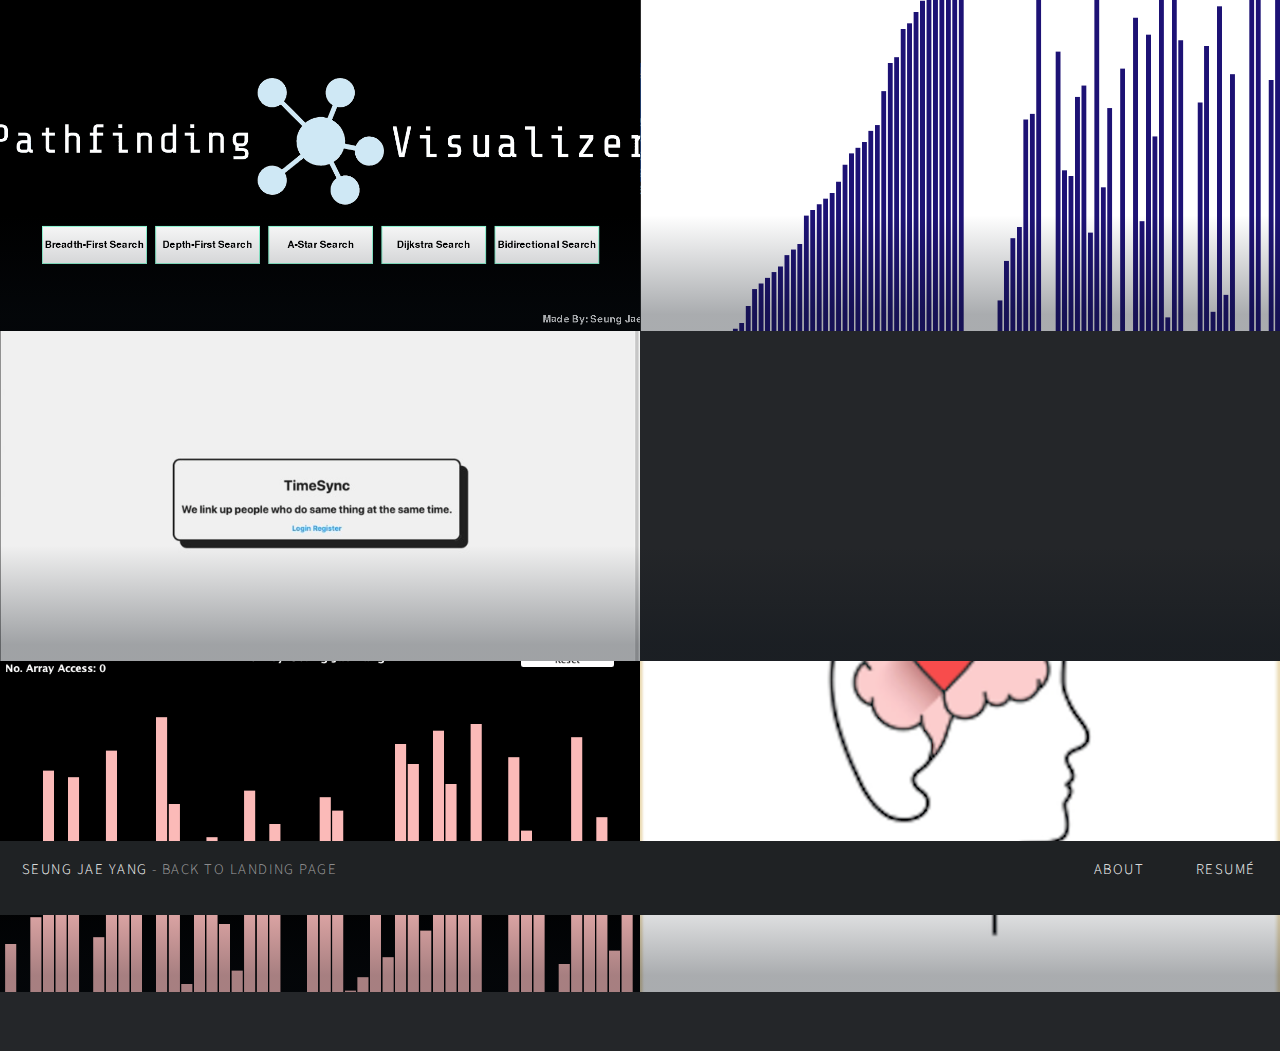
==== commit 9648e90c: "init launch" ====
--- a/projects.html
+++ b/projects.html
@@ -15,10 +15,11 @@
 
 				<!-- Header -->
 					<header id="header">
-						<h1><strong>Seung Jae Yang</strong> - <a href="index.html">Back to Landing</a></h1>
+						<h1><strong>Seung Jae Yang</strong> - <a href="index.html" class="icon solid fa-home"> Back to Landing Page</a></h1>
 						<nav>
 							<ul>
 								<li><a href="#footer" class="icon solid fa-info-circle">About</a></li>
+								<li><a href="./assets/files/SeungJaeYang_Resume.pdf" class="icon solid fa-file">Resumé</a></li>
 							</ul>
 						</nav>
 					</header>
@@ -65,7 +66,7 @@
 								<h2>Time Sync Web Application
 									<a href="https://github.com/seungjae02/TimeSync" class="icon brands fa-github"></a><span class="label"></span></a>
 									<a href="https://www.youtube.com/watch?v=Danb3oISQ84&ab_channel=SeungJaeYang" class="icon brands fa-youtube"></a><span class="label"></span></a>
-									<a href="https://devpost.com/software/timesync-3tyfro" class="icon brands fa-dev"></a><span class="label"></span></a>
+									<a href="https://devpost.com/software/timesync-3tyfro" class="icon solid fa-link"></a><span class="label"></span></a>
 								</h2>
 								<p>Timesync is a web app that promotes doing activities together. 
 									Upon signing up, you can make daily to-do lists. 
--- a/assets/css/projects.css
+++ b/assets/css/projects.css
@@ -1,11 +1,6 @@
 @import url(fontawesome-all.min.css);
 @import url("https://fonts.googleapis.com/css?family=Source+Sans+Pro:300,300italic,400,400italic");
 
-/*
-	Multiverse by HTML5 UP
-	html5up.net | @ajlkn
-	Free for personal and commercial use under the CCA 3.0 license (html5up.net/license)
-*/
 
 @-moz-keyframes spinner {
 	0% {
--- a/assets/css/projnoscript.css
+++ b/assets/css/projnoscript.css
@@ -1,8 +1,4 @@
-/*
-	Multiverse by HTML5 UP
-	html5up.net | @ajlkn
-	Free for personal and commercial use under the CCA 3.0 license (html5up.net/license)
-*/
+
 
 /* Wrapper */
 
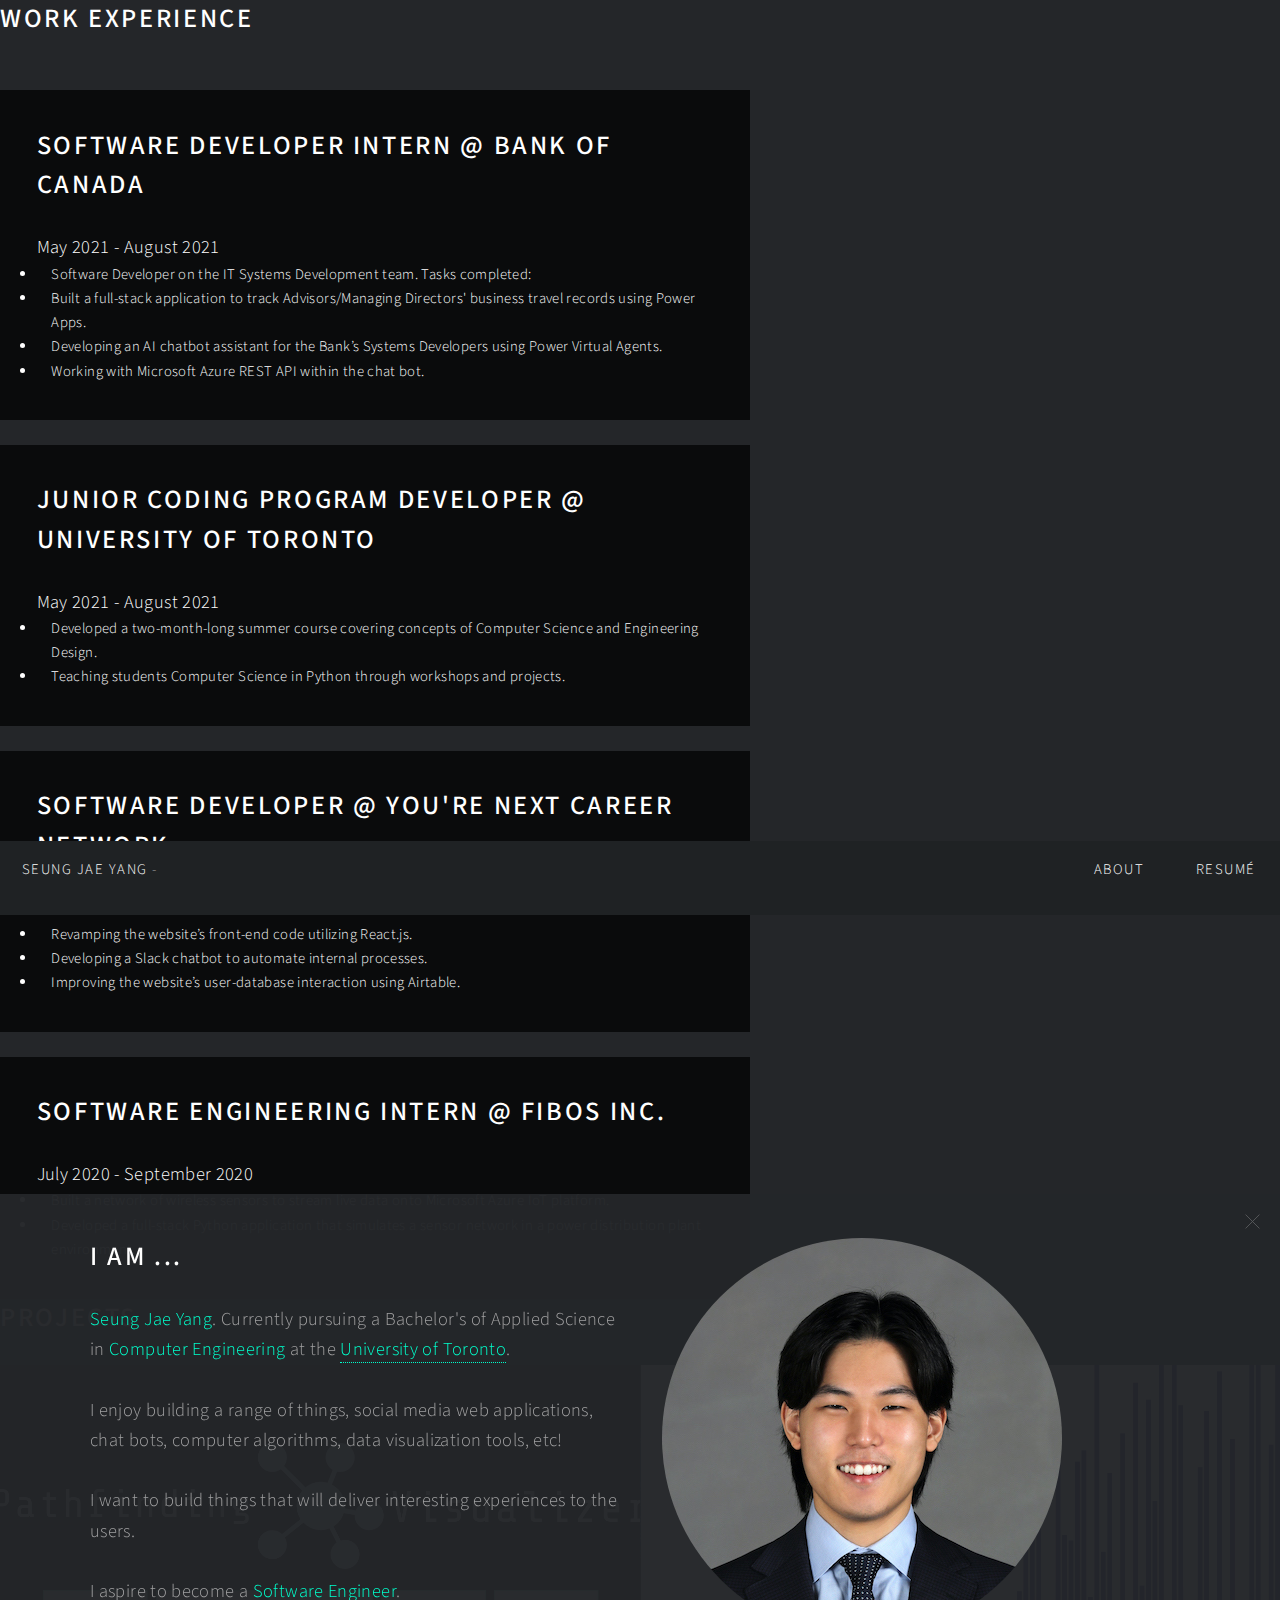
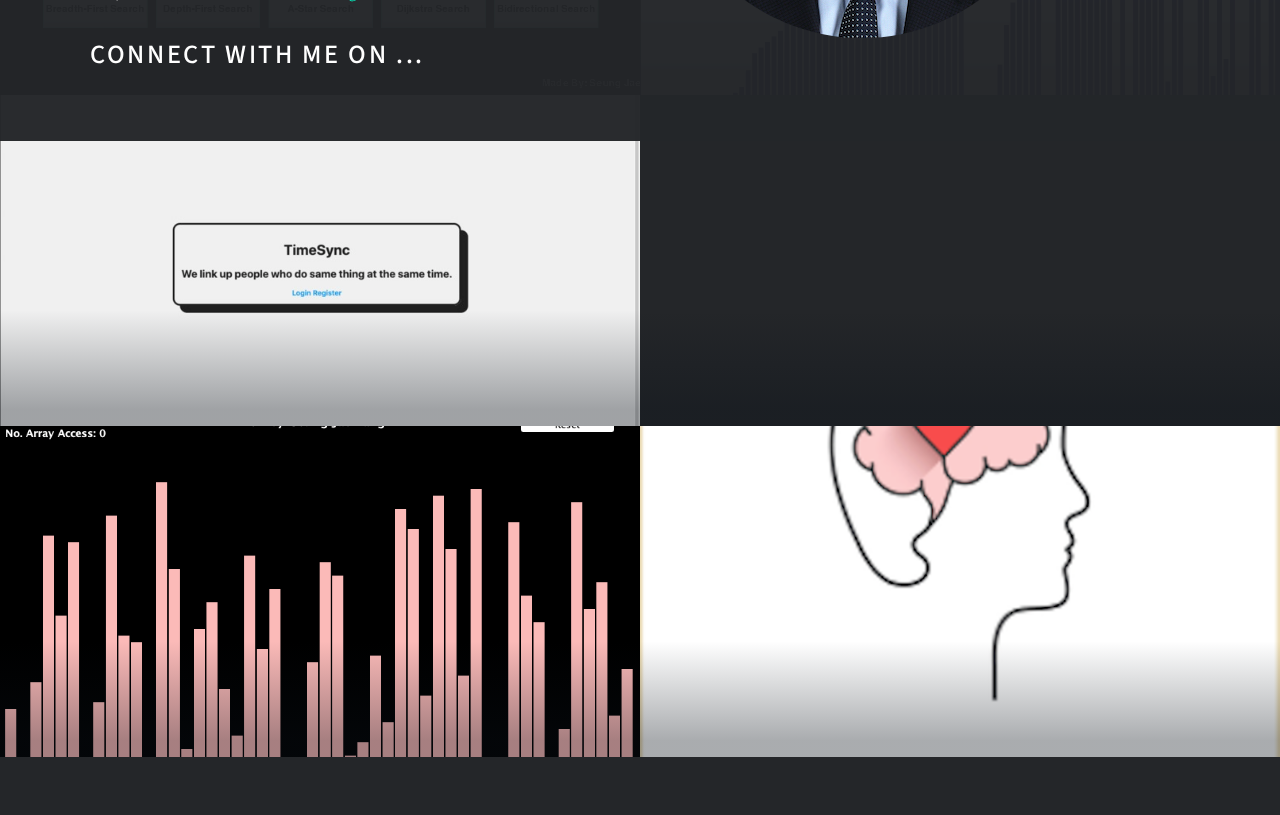
==== commit 7882c190: "nav change" ====
--- a/projects.html
+++ b/projects.html
@@ -15,7 +15,7 @@
 
 				<!-- Header -->
 					<header id="header">
-						<h1><strong>Seung Jae Yang</strong> - <a href="index.html" class="icon solid fa-home"> Back to Landing Page</a></h1>
+						<h1><strong>Seung Jae Yang</strong> - <a href="index.html" class="icon solid fa-home"></a></h1>
 						<nav>
 							<ul>
 								<li><a href="#footer" class="icon solid fa-info-circle">About</a></li>
@@ -23,8 +23,66 @@
 							</ul>
 						</nav>
 					</header>
-
-				<!-- Main -->
+				
+					<!-- Work Experience -->
+				<h2 class="sectionheader">Work Experience</h2>
+				<div id="work">
+					<article class="thumb">
+						<a href="./assets/css/images/fulls/bochq.jpeg" class="image"><img src="./assets/css/images/thumbs/boclogo.jpeg" alt="" /></a>
+						<div class="projectdesc">
+							<h2>Software Developer Intern @ Bank of Canada 
+								<a href="https://www.bankofcanada.ca/" class="icon solid fa-link"></a><span class="label"></span></a>
+							</h2>
+							<p class="icon solid fa-calendar-alt"> May 2021 - August 2021</p>
+							<li class="litem">Software Developer on the IT Systems Development team. Tasks completed:</li>
+							<li class="litem">Built a full-stack application to track Advisors/Managing Directors' business travel records using Power Apps.</li>
+							<li class="litem">Developing an AI chatbot assistant for the Bank’s Systems Developers using Power Virtual Agents.</li>
+							<li class="litem">Working with Microsoft Azure REST API within the chat bot.</li>
+						</div>
+					</article>
+
+					<article class="thumb">
+						<a href="./assets/css/images/fulls/uoftbackground.jpeg" class="image"><img src="./assets/css/images/thumbs/uoftlogo.jpeg" alt="" /></a>
+						<div class="projectdesc">
+							<h2>Junior Coding Program Developer @ University of Toronto
+								<a href="https://outreach.engineering.utoronto.ca/" class="icon solid fa-link"></a><span class="label"></span></a>
+							</h2>
+							<p class="icon solid fa-calendar-alt"> May 2021 - August 2021</p>
+							<li class="litem">Developed a two-month-long summer course covering concepts of Computer Science and Engineering Design.</li>
+							<li class="litem">Teaching students Computer Science in Python through workshops and projects.</li>
+						</div>
+					</article>
+
+					<article class="thumb">
+						<a href="./assets/css/images/fulls/bahen.jpeg" class="image"><img src="./assets/css/images/thumbs/yncnlogo.jpeg" alt="" /></a>
+						<div class="projectdesc">
+							<h2>Software Developer @ You're Next Career Network
+								<a href="https://yourenext.ca/" class="icon solid fa-link"></a><span class="label"></span></a>
+							</h2>
+							<p class="icon solid fa-calendar-alt"> March 2021 - Present</p>
+							<li class="litem">Revamping the website’s front-end code utilizing React.js.</li>
+							<li class="litem">Developing a Slack chatbot to automate internal processes.</li>
+							<li class="litem">Improving the website’s user-database interaction using Airtable.</li>
+						</div>
+					</article>
+
+					<article class="thumb">
+						<a href="./assets/css/images/fulls/fibosmain.png" class="image"><img src="./assets/css/images/thumbs/fiboslogo.png" alt="" /></a>
+						<div class="projectdesc">
+							<h2>Software Engineering Intern @ FIBOS Inc.
+								<a href="https://fibos.ca/index.html" class="icon solid fa-link"></a><span class="label"></span></a>
+							</h2>
+							<p class="icon solid fa-calendar-alt"> July 2020 - September 2020</p>
+							<li class="litem">Built a network of wireless sensors to stream live data onto Microsoft Azure IoT platform.</li>
+							<li class="litem">Developed a full-stack Python application that simulates a sensor network in a power distribution plant environment.</li>
+						</div>
+					</article>
+
+					
+				</div>
+
+				<!-- Projects -->
+				<h2 class="sectionheader">Projects</h2>
 					<div id="main">
 						<article class="thumb">
 							<a href="./assets/css/images/fulls/pathfinding.png" class="image"><img src="./assets/css/images/thumbs/PathfindingPortfolio.png" alt="" /></a>
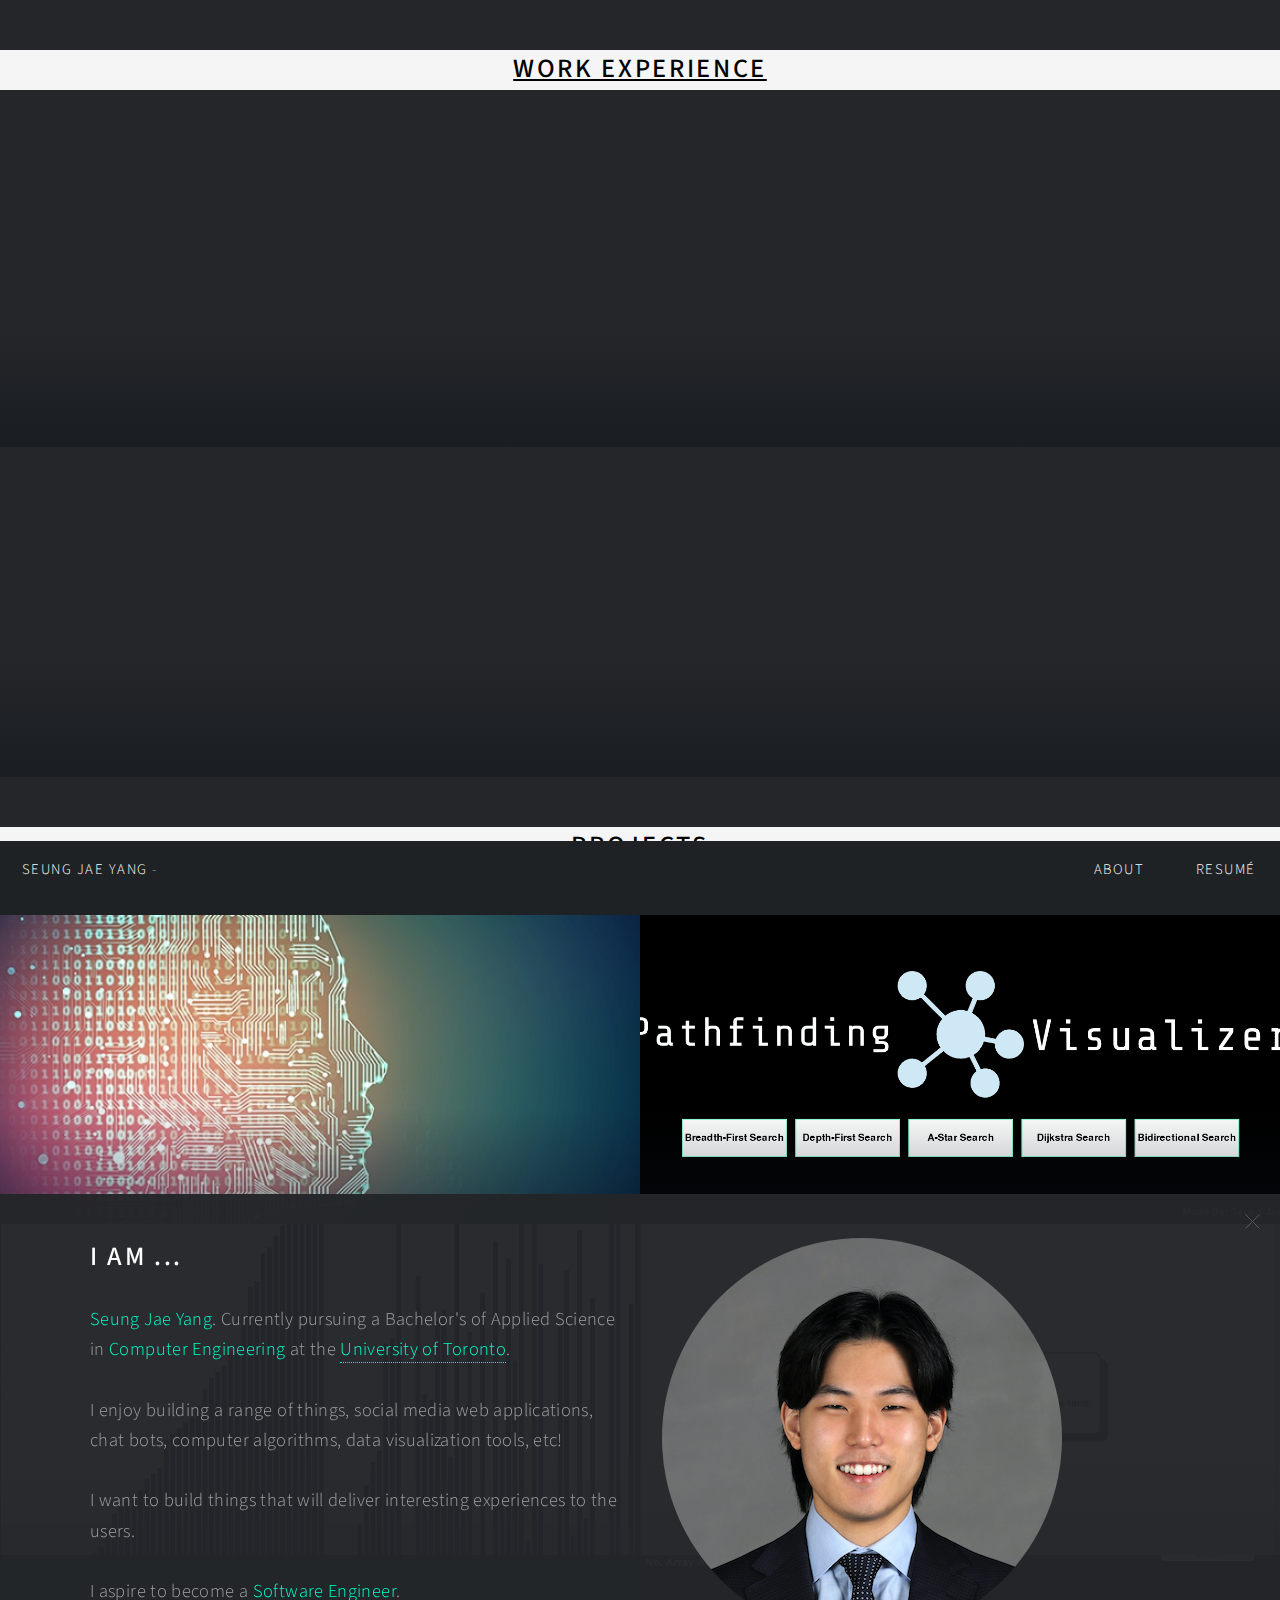
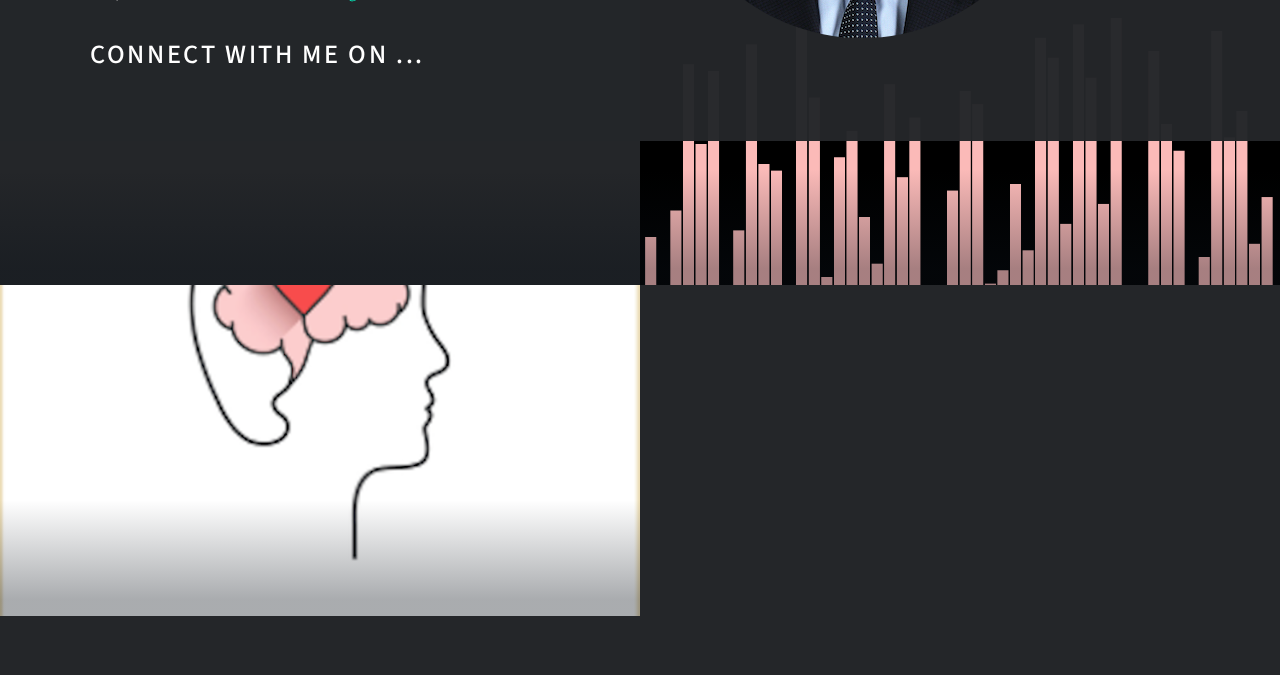
==== commit abb00e4e: "early sept 2021 update" ====
--- a/projects.html
+++ b/projects.html
@@ -36,8 +36,7 @@
 							<p class="icon solid fa-calendar-alt"> May 2021 - August 2021</p>
 							<li class="litem">Software Developer on the IT Systems Development team. Tasks completed:</li>
 							<li class="litem">Built a full-stack application to track Advisors/Managing Directors' business travel records using Power Apps.</li>
-							<li class="litem">Developing an AI chatbot assistant for the Bank’s Systems Developers using Power Virtual Agents.</li>
-							<li class="litem">Working with Microsoft Azure REST API within the chat bot.</li>
+							<li class="litem">Developed an AI chatbot assistant for the Bank’s Systems Developers using Power Virtual Agents.</li>
 						</div>
 					</article>
 
@@ -49,7 +48,7 @@
 							</h2>
 							<p class="icon solid fa-calendar-alt"> May 2021 - August 2021</p>
 							<li class="litem">Developed a two-month-long summer course covering concepts of Computer Science and Engineering Design.</li>
-							<li class="litem">Teaching students Computer Science in Python through workshops and projects.</li>
+							<li class="litem">Taught students Computer Science in Python through workshops and projects.</li>
 						</div>
 					</article>
 
@@ -84,6 +83,23 @@
 				<!-- Projects -->
 				<h2 class="sectionheader">Projects</h2>
 					<div id="main">
+						<article class="thumb">
+							<a href="./assets/css/images/fulls/facerecognition.jpeg" class="image"><img src="./assets/css/images/thumbs/facerecognition.jpeg" alt="" /></a>
+							<div class="projectdesc">
+								<h2>Mood Detection Song Recommender
+									<a href="https://github.com/seungjae02/Mood-Detection-Song-Recommender" class="icon brands fa-github"></a><span class="label"></span></a>
+								</h2>
+								<p>A web application that recommends songs based on facial emotion recognized live through webcam.</p>
+								<p>Facial recognition model trained using deep learning.</p>
+									<li class="litem">Tensorflow</li>
+									<li class="litem">Python</li>
+									<li class="litem">Flask</li>
+									<li class="litem">HTML</li>
+									<li class="litem">CSS</li>
+							</div>
+						</article>
+
+
 						<article class="thumb">
 							<a href="./assets/css/images/fulls/pathfinding.png" class="image"><img src="./assets/css/images/thumbs/PathfindingPortfolio.png" alt="" /></a>
 							<div class="projectdesc">
--- a/assets/css/projects.css
+++ b/assets/css/projects.css
@@ -1584,6 +1584,458 @@
 
 	}
 
+/* Work */
+#work {
+	-moz-transition: -moz-filter 0.5s ease, -webkit-filter 0.5s ease, -ms-filter 0.5s ease, -moz-filter 0.5s ease;
+	-webkit-transition: -moz-filter 0.5s ease, -webkit-filter 0.5s ease, -ms-filter 0.5s ease, -webkit-filter 0.5s ease;
+	-ms-transition: -moz-filter 0.5s ease, -webkit-filter 0.5s ease, -ms-filter 0.5s ease, -ms-filter 0.5s ease;
+	transition: -moz-filter 0.5s ease, -webkit-filter 0.5s ease, -ms-filter 0.5s ease, filter 0.5s ease;
+	display: -moz-flex;
+	display: -webkit-flex;
+	display: -ms-flex;
+	display: flex;
+	-moz-flex-wrap: wrap;
+	-webkit-flex-wrap: wrap;
+	-ms-flex-wrap: wrap;
+	flex-wrap: wrap;
+	-webkit-tap-highlight-color: rgba(255, 255, 255, 0);
+}
+
+	#work .thumb {
+		-moz-transition: opacity 1.25s ease-in-out;
+		-webkit-transition: opacity 1.25s ease-in-out;
+		-ms-transition: opacity 1.25s ease-in-out;
+		transition: opacity 1.25s ease-in-out;
+		pointer-events: auto;
+		-webkit-tap-highlight-color: rgba(255, 255, 255, 0);
+		opacity: 1;
+		overflow: hidden;
+		position: relative;
+	}
+
+		#work .thumb:after {
+			background-image: -moz-linear-gradient(to top, rgba(10,17,25,0.35) 5%, rgba(10,17,25,0) 35%);
+			background-image: -webkit-linear-gradient(to top, rgba(10,17,25,0.35) 5%, rgba(10,17,25,0) 35%);
+			background-image: -ms-linear-gradient(to top, rgba(10,17,25,0.35) 5%, rgba(10,17,25,0) 35%);
+			background-image: linear-gradient(to top, rgba(10,17,25,0.35) 5%, rgba(10,17,25,0) 35%);
+			pointer-events: none;
+			background-size: cover;
+			content: '';
+			display: block;
+			height: 100%;
+			left: 0;
+			position: absolute;
+			top: 0;
+			width: 100%;
+		}
+
+		#work .thumb > .image {
+			-webkit-tap-highlight-color: rgba(255, 255, 255, 0);
+			background-position: center;
+			background-repeat: no-repeat;
+			background-size: cover;
+			border: 0;
+			height: 100%;
+			left: 0;
+			position: absolute;
+			top: 0;
+			width: 100%;
+		}
+
+		#work .thumb > h2 {
+			pointer-events: none;
+			bottom: 1.875em;
+			font-size: 1em;
+			left: 2.1875em;
+			margin: 0;
+			position: absolute;
+			z-index: 1;
+		}
+
+		#work .thumb > .projectdesc {
+			display: none;
+		}
+
+	#work:after {
+		pointer-events: none;
+		-moz-transition: opacity 0.5s ease, visibility 0.5s;
+		-webkit-transition: opacity 0.5s ease, visibility 0.5s;
+		-ms-transition: opacity 0.5s ease, visibility 0.5s;
+		transition: opacity 0.5s ease, visibility 0.5s;
+		background: rgba(36, 38, 41, 0.25);
+		content: '';
+		display: block;
+		height: 100%;
+		left: 0;
+		opacity: 0;
+		position: absolute;
+		top: 0;
+		visibility: hidden;
+		width: 100%;
+		z-index: 1;
+	}
+
+		body.ie #work:after {
+			background: rgba(36, 38, 41, 0.55);
+		}
+
+	body.content-active #work {
+		-moz-filter: blur(6px);
+		-webkit-filter: blur(6px);
+		-ms-filter: blur(6px);
+		filter: blur(6px);
+	}
+
+		body.content-active #work:after {
+			pointer-events: auto;
+			opacity: 1;
+			visibility: visible;
+		}
+
+	body.is-preload #work .thumb {
+		pointer-events: none;
+		opacity: 0;
+	}
+
+	#work .thumb {
+		-moz-transition-delay: 2.525s;
+		-webkit-transition-delay: 2.525s;
+		-ms-transition-delay: 2.525s;
+		transition-delay: 2.525s;
+		height: calc(40vh - 2em);
+		min-height: 20em;
+		width: 25%;
+	}
+
+		#work .thumb:nth-child(1) {
+			-moz-transition-delay: 0.65s;
+			-webkit-transition-delay: 0.65s;
+			-ms-transition-delay: 0.65s;
+			transition-delay: 0.65s;
+		}
+
+		#work .thumb:nth-child(2) {
+			-moz-transition-delay: 0.8s;
+			-webkit-transition-delay: 0.8s;
+			-ms-transition-delay: 0.8s;
+			transition-delay: 0.8s;
+		}
+
+		#work .thumb:nth-child(3) {
+			-moz-transition-delay: 0.95s;
+			-webkit-transition-delay: 0.95s;
+			-ms-transition-delay: 0.95s;
+			transition-delay: 0.95s;
+		}
+
+		#work .thumb:nth-child(4) {
+			-moz-transition-delay: 1.1s;
+			-webkit-transition-delay: 1.1s;
+			-ms-transition-delay: 1.1s;
+			transition-delay: 1.1s;
+		}
+
+		#work .thumb:nth-child(5) {
+			-moz-transition-delay: 1.25s;
+			-webkit-transition-delay: 1.25s;
+			-ms-transition-delay: 1.25s;
+			transition-delay: 1.25s;
+		}
+
+		#work .thumb:nth-child(6) {
+			-moz-transition-delay: 1.4s;
+			-webkit-transition-delay: 1.4s;
+			-ms-transition-delay: 1.4s;
+			transition-delay: 1.4s;
+		}
+
+		#work .thumb:nth-child(7) {
+			-moz-transition-delay: 1.55s;
+			-webkit-transition-delay: 1.55s;
+			-ms-transition-delay: 1.55s;
+			transition-delay: 1.55s;
+		}
+
+		#work .thumb:nth-child(8) {
+			-moz-transition-delay: 1.7s;
+			-webkit-transition-delay: 1.7s;
+			-ms-transition-delay: 1.7s;
+			transition-delay: 1.7s;
+		}
+
+		#work .thumb:nth-child(9) {
+			-moz-transition-delay: 1.85s;
+			-webkit-transition-delay: 1.85s;
+			-ms-transition-delay: 1.85s;
+			transition-delay: 1.85s;
+		}
+
+		#work .thumb:nth-child(10) {
+			-moz-transition-delay: 2s;
+			-webkit-transition-delay: 2s;
+			-ms-transition-delay: 2s;
+			transition-delay: 2s;
+		}
+
+		#work .thumb:nth-child(11) {
+			-moz-transition-delay: 2.15s;
+			-webkit-transition-delay: 2.15s;
+			-ms-transition-delay: 2.15s;
+			transition-delay: 2.15s;
+		}
+
+		#work .thumb:nth-child(12) {
+			-moz-transition-delay: 2.3s;
+			-webkit-transition-delay: 2.3s;
+			-ms-transition-delay: 2.3s;
+			transition-delay: 2.3s;
+		}
+
+	@media screen and (max-width: 1680px) {
+
+		#work .thumb {
+			-moz-transition-delay: 2.075s;
+			-webkit-transition-delay: 2.075s;
+			-ms-transition-delay: 2.075s;
+			transition-delay: 2.075s;
+			height: calc(40vh - 2em);
+			min-height: 20em;
+			width: 33.33333%;
+		}
+
+			#work .thumb:nth-child(1) {
+				-moz-transition-delay: 0.65s;
+				-webkit-transition-delay: 0.65s;
+				-ms-transition-delay: 0.65s;
+				transition-delay: 0.65s;
+			}
+
+			#work .thumb:nth-child(2) {
+				-moz-transition-delay: 0.8s;
+				-webkit-transition-delay: 0.8s;
+				-ms-transition-delay: 0.8s;
+				transition-delay: 0.8s;
+			}
+
+			#work .thumb:nth-child(3) {
+				-moz-transition-delay: 0.95s;
+				-webkit-transition-delay: 0.95s;
+				-ms-transition-delay: 0.95s;
+				transition-delay: 0.95s;
+			}
+
+			#work .thumb:nth-child(4) {
+				-moz-transition-delay: 1.1s;
+				-webkit-transition-delay: 1.1s;
+				-ms-transition-delay: 1.1s;
+				transition-delay: 1.1s;
+			}
+
+			#work .thumb:nth-child(5) {
+				-moz-transition-delay: 1.25s;
+				-webkit-transition-delay: 1.25s;
+				-ms-transition-delay: 1.25s;
+				transition-delay: 1.25s;
+			}
+
+			#work .thumb:nth-child(6) {
+				-moz-transition-delay: 1.4s;
+				-webkit-transition-delay: 1.4s;
+				-ms-transition-delay: 1.4s;
+				transition-delay: 1.4s;
+			}
+
+			#work .thumb:nth-child(7) {
+				-moz-transition-delay: 1.55s;
+				-webkit-transition-delay: 1.55s;
+				-ms-transition-delay: 1.55s;
+				transition-delay: 1.55s;
+			}
+
+			#work .thumb:nth-child(8) {
+				-moz-transition-delay: 1.7s;
+				-webkit-transition-delay: 1.7s;
+				-ms-transition-delay: 1.7s;
+				transition-delay: 1.7s;
+			}
+
+			#work .thumb:nth-child(9) {
+				-moz-transition-delay: 1.85s;
+				-webkit-transition-delay: 1.85s;
+				-ms-transition-delay: 1.85s;
+				transition-delay: 1.85s;
+			}
+
+	}
+
+	@media screen and (max-width: 1280px) {
+
+		#work .thumb {
+			-moz-transition-delay: 1.625s;
+			-webkit-transition-delay: 1.625s;
+			-ms-transition-delay: 1.625s;
+			transition-delay: 1.625s;
+			height: calc(40vh - 2em);
+			min-height: 20em;
+			width: 50%;
+		}
+
+			#work .thumb:nth-child(1) {
+				-moz-transition-delay: 0.65s;
+				-webkit-transition-delay: 0.65s;
+				-ms-transition-delay: 0.65s;
+				transition-delay: 0.65s;
+			}
+
+			#work .thumb:nth-child(2) {
+				-moz-transition-delay: 0.8s;
+				-webkit-transition-delay: 0.8s;
+				-ms-transition-delay: 0.8s;
+				transition-delay: 0.8s;
+			}
+
+			#work .thumb:nth-child(3) {
+				-moz-transition-delay: 0.95s;
+				-webkit-transition-delay: 0.95s;
+				-ms-transition-delay: 0.95s;
+				transition-delay: 0.95s;
+			}
+
+			#work .thumb:nth-child(4) {
+				-moz-transition-delay: 1.1s;
+				-webkit-transition-delay: 1.1s;
+				-ms-transition-delay: 1.1s;
+				transition-delay: 1.1s;
+			}
+
+			#work .thumb:nth-child(5) {
+				-moz-transition-delay: 1.25s;
+				-webkit-transition-delay: 1.25s;
+				-ms-transition-delay: 1.25s;
+				transition-delay: 1.25s;
+			}
+
+			#work .thumb:nth-child(6) {
+				-moz-transition-delay: 1.4s;
+				-webkit-transition-delay: 1.4s;
+				-ms-transition-delay: 1.4s;
+				transition-delay: 1.4s;
+			}
+
+	}
+
+	@media screen and (max-width: 980px) {
+
+		#work .thumb {
+			-moz-transition-delay: 2.075s;
+			-webkit-transition-delay: 2.075s;
+			-ms-transition-delay: 2.075s;
+			transition-delay: 2.075s;
+			height: calc(28.57143vh - 1.33333em);
+			min-height: 18em;
+			width: 50%;
+		}
+
+			#work .thumb:nth-child(1) {
+				-moz-transition-delay: 0.65s;
+				-webkit-transition-delay: 0.65s;
+				-ms-transition-delay: 0.65s;
+				transition-delay: 0.65s;
+			}
+
+			#work .thumb:nth-child(2) {
+				-moz-transition-delay: 0.8s;
+				-webkit-transition-delay: 0.8s;
+				-ms-transition-delay: 0.8s;
+				transition-delay: 0.8s;
+			}
+
+			#work .thumb:nth-child(3) {
+				-moz-transition-delay: 0.95s;
+				-webkit-transition-delay: 0.95s;
+				-ms-transition-delay: 0.95s;
+				transition-delay: 0.95s;
+			}
+
+			#work .thumb:nth-child(4) {
+				-moz-transition-delay: 1.1s;
+				-webkit-transition-delay: 1.1s;
+				-ms-transition-delay: 1.1s;
+				transition-delay: 1.1s;
+			}
+
+			#work .thumb:nth-child(5) {
+				-moz-transition-delay: 1.25s;
+				-webkit-transition-delay: 1.25s;
+				-ms-transition-delay: 1.25s;
+				transition-delay: 1.25s;
+			}
+
+			#work .thumb:nth-child(6) {
+				-moz-transition-delay: 1.4s;
+				-webkit-transition-delay: 1.4s;
+				-ms-transition-delay: 1.4s;
+				transition-delay: 1.4s;
+			}
+
+			#work .thumb:nth-child(7) {
+				-moz-transition-delay: 1.55s;
+				-webkit-transition-delay: 1.55s;
+				-ms-transition-delay: 1.55s;
+				transition-delay: 1.55s;
+			}
+
+			#work .thumb:nth-child(8) {
+				-moz-transition-delay: 1.7s;
+				-webkit-transition-delay: 1.7s;
+				-ms-transition-delay: 1.7s;
+				transition-delay: 1.7s;
+			}
+
+			#work .thumb:nth-child(9) {
+				-moz-transition-delay: 1.85s;
+				-webkit-transition-delay: 1.85s;
+				-ms-transition-delay: 1.85s;
+				transition-delay: 1.85s;
+			}
+
+	}
+
+	@media screen and (max-width: 480px) {
+
+		#work .thumb {
+			-moz-transition-delay: 1.175s;
+			-webkit-transition-delay: 1.175s;
+			-ms-transition-delay: 1.175s;
+			transition-delay: 1.175s;
+			height: calc(40vh - 2em);
+			min-height: 18em;
+			width: 100%;
+		}
+
+			#work .thumb:nth-child(1) {
+				-moz-transition-delay: 0.65s;
+				-webkit-transition-delay: 0.65s;
+				-ms-transition-delay: 0.65s;
+				transition-delay: 0.65s;
+			}
+
+			#work .thumb:nth-child(2) {
+				-moz-transition-delay: 0.8s;
+				-webkit-transition-delay: 0.8s;
+				-ms-transition-delay: 0.8s;
+				transition-delay: 0.8s;
+			}
+
+			#work .thumb:nth-child(3) {
+				-moz-transition-delay: 0.95s;
+				-webkit-transition-delay: 0.95s;
+				-ms-transition-delay: 0.95s;
+				transition-delay: 0.95s;
+			}
+
+	}
+
 /* Main */
 
 	#main {
@@ -2074,3 +2526,12 @@
 	max-width: 100%;
 	max-height: 100%;
 }
+
+.sectionheader {
+	color: black;
+	font-weight: 500;
+	text-decoration: underline;
+	margin-top: 50px;	
+	text-align: center;
+	background-color: whitesmoke;
+}